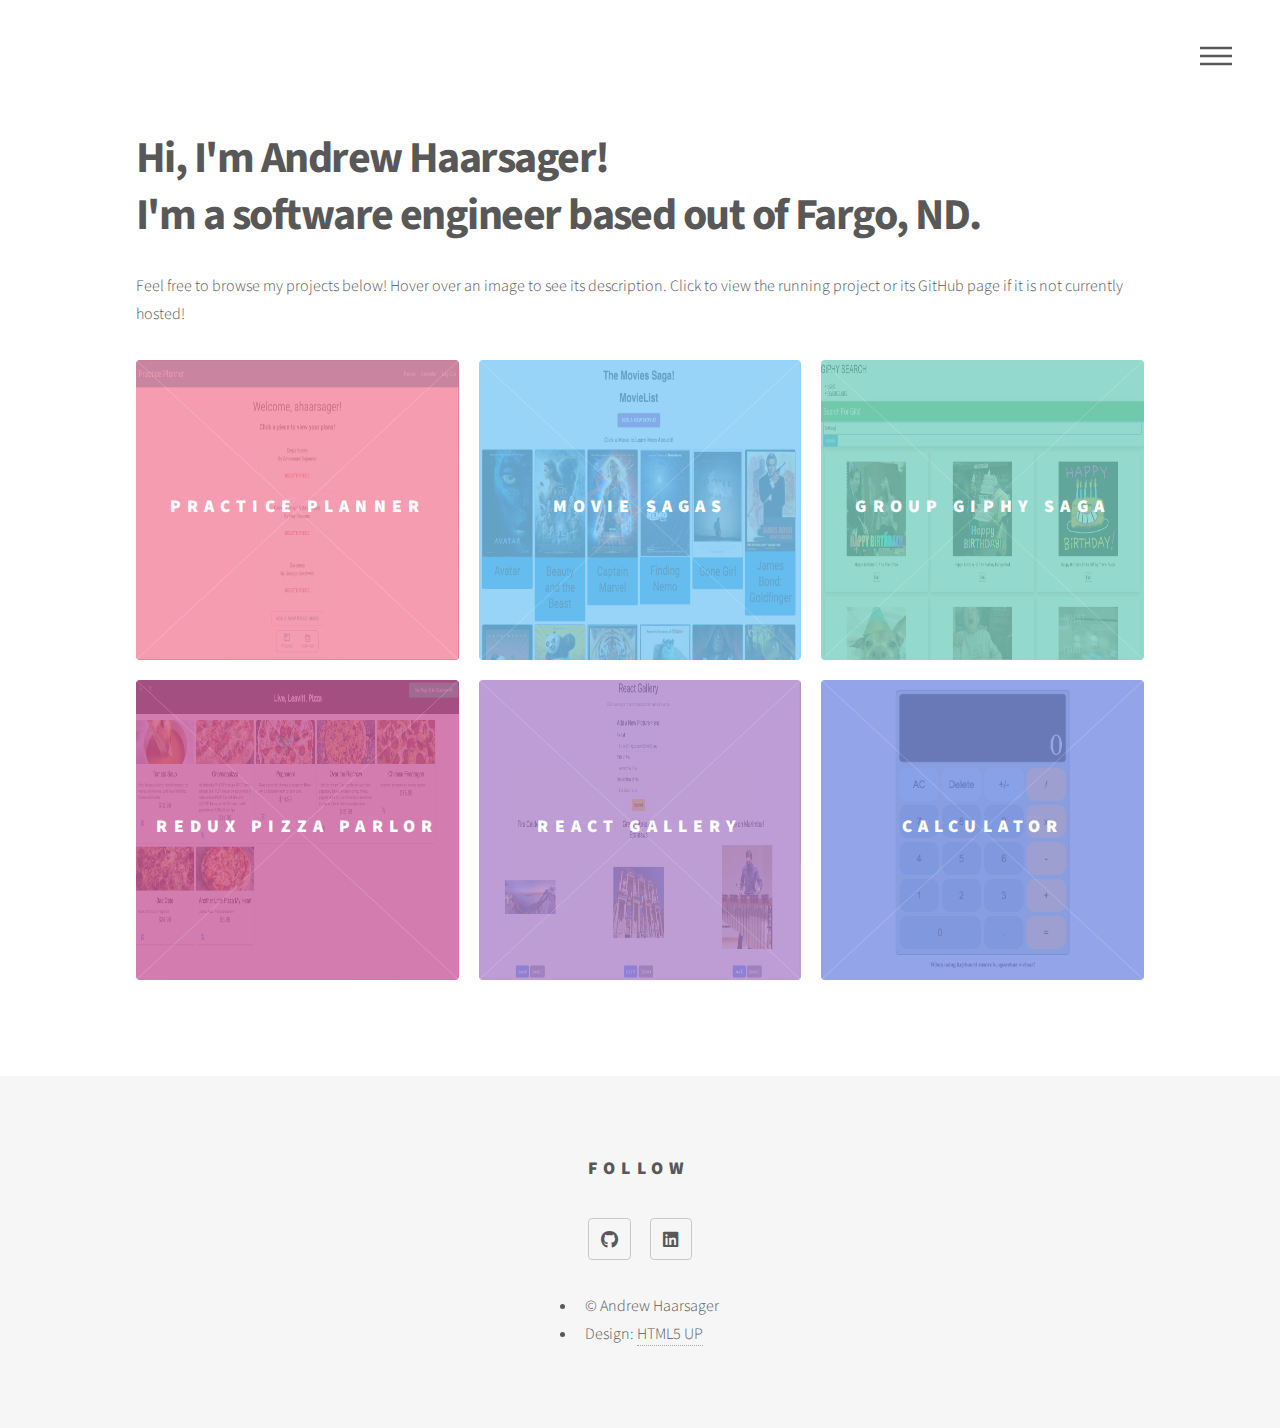
==== index.html @ 5c0c61de "Fix menu links, header on generic page" ====
<!DOCTYPE HTML>
<!--
	Phantom by HTML5 UP
	html5up.net | @ajlkn
	Free for personal and commercial use under the CCA 3.0 license (html5up.net/license)
-->
<html>
	<head>
		<title>Andrew Portfolio</title>
		<meta charset="utf-8" />
		<meta name="viewport" content="width=device-width, initial-scale=1, user-scalable=no" />
		<link rel="stylesheet" href="assets/css/main.css" />
		<noscript><link rel="stylesheet" href="assets/css/noscript.css" /></noscript>
	</head>
	<body class="is-preload">
		<!-- Wrapper -->
			<div id="wrapper">

				<!-- Header -->
					<header id="header">
						<div class="inner">

							<!-- Nav -->
								<nav>
									<ul>
										<li><a href="#menu">Menu</a></li>
									</ul>
								</nav>

						</div>
					</header>

				<!-- Menu -->
					<nav id="menu">
						<h2>Menu</h2>
						<ul>
							<li><a href="index.html">Home</a></li>
							<li><a href="generic.html">About</a></li>
						</ul>
					</nav>

				<!-- Main -->
					<div id="main">
						<div class="inner">
							<header>
								<h1>Hi, I'm Andrew Haarsager!<br />
								I'm a software engineer based out of Fargo, ND</a>.</h1>
								<p>Feel free to browse my projects below! Hover over an image to see its description. Click to view the running project or its GitHub page if it is not currently hosted!</p>
							</header>
							<section class="tiles">
								<article class="style1">
									<span class="image">
										<img src="screenshots/practice_planner_home.png" alt="Homescreen of my solo application, the Practice Planner" />
									</span>
									<!-- Change this to link to GitHub pages -->
									<a href="https://ahaarsager-practice-planner.fly.dev">
										<h2>Practice Planner</h2>
										<div class="content">
											<p>An application for helping musicians plan-out their practice sessions and their schedules.</p>
										</div>
									</a>
								</article>
								<article class="style2">
									<span class="image">
										<img src="screenshots/movie_sagas_home_page.png" alt="Homescreen of my movie sagas project, displaying many movie posters and titles." />
									</span>
									<a href="https://github.com/athaarsager/movie-sagas">
										<h2>Movie Sagas</h2>
										<div class="content">
											<p>A weekend CRUD app for displaying and adding movies to a webpage.</p>
										</div>
									</a>
								</article>
								<article class="style3">
									<span class="image">
										<img src="screenshots/group_giphy_screenshot.png" alt="A webpage displaying a search bar for finding GIFs and several Happy Birthday GIFs displayed below." />
									</span>
									<a href="https://github.com/athaarsager/group-giphy-saga">
										<h2>Group Giphy Saga</h2>
										<div class="content">
											<p>A group project during my time at Emerging Digital Academy giving us practice with utilizing 3rd party APIs.</p>
										</div>
									</a>
								</article>
								<article class="style4">
									<span class="image">
										<img src="./screenshots/pizza_parlor_home.png" alt="Home Page for a pizza ordering website, displaying a number of delicious pizzas." />
									</span>
									<a href="https://github.com/athaarsager/redux-pizza-parlor">
										<h2>Redux Pizza Parlor</h2>
										<div class="content">
											<p>A fictional pizza-ordering website built as a group project during my time at Emerging Digital Academy.</p>
										</div>
									</a>
								</article>
								<article class="style5">
									<span class="image">
										<img src="screenshots/react_gallery_home.png" alt="The homepage of a photo gallery, displaying three photos and a form to add more." />
									</span>
									<a href="https://athaarsager-react-gallery.fly.dev">
										<h2>React Gallery</h2>
										<div class="content">
											<p>A virtual photo gallery built as a weekend project during my time at Emerging Digital Academy.</p>
										</div>
									</a>
								</article>
								<article class="style6">
									<span class="image">
										<img src="screenshots/calculator.png" alt="A calculator on a lavender background" />
									</span>
									<a href="https://athaarsager.github.io/calculator/">
										<h2>Calculator</h2>
										<div class="content">
											<p>A simple calculator supporting both mouse and keyboard controls. One of my early javascript projects!</p>
										</div>
									</a>
								</article>
									</article>
							</section>
						</div>
					</div>

				<!-- Footer -->
					<footer id="footer">
						<div class="social-links">
							<!-- <section> -->
								<!-- <h2>Get in touch</h2> -->
								<!-- <form method="post" action="#">
									<div class="fields">
										<div class="field half">
											<input type="text" name="name" id="name" placeholder="Name" />
										</div>
										<div class="field half">
											<input type="email" name="email" id="email" placeholder="Email" />
										</div>
										<div class="field">
											<textarea name="message" id="message" placeholder="Message"></textarea>
										</div>
									</div>
									<ul class="actions">
										<li><input type="submit" value="Send" class="primary" /></li>
									</ul>
								</form> -->
							<!-- </section> -->
							<section>
								<h2>Follow</h2>
								<ul class="icons">
									<li><a href="https://github.com/athaarsager" class="icon brands style2 fa-github"><span class="label">GitHub</span></a></li>
									<!-- <li><a href="#" class="icon solid style2 fa-envelope"><span class="label">Email</span></a></li> -->
									<li><a href="" class="icon brands style2 fa-linkedin"><span class="label">LinkedIn</span></a></li>
								</ul>
							</section>
							<ul class="copyright">
								<li>&copy; Andrew Haarsager</li><li>Design: <a href="http://html5up.net">HTML5 UP</a></li>
							</ul>
						</div>
					</footer>

			</div>

		<!-- Scripts -->
			<script src="assets/js/jquery.min.js"></script>
			<script src="assets/js/browser.min.js"></script>
			<script src="assets/js/breakpoints.min.js"></script>
			<script src="assets/js/util.js"></script>
			<script src="assets/js/main.js"></script>

	</body>
</html>
---- assets/css/main.css ----
@import url(fontawesome-all.min.css);
@import url("https://fonts.googleapis.com/css?family=Source+Sans+Pro:300,700,900");

/*
	Phantom by HTML5 UP
	html5up.net | @ajlkn
	Free for personal and commercial use under the CCA 3.0 license (html5up.net/license)
*/

html, body, div, span, applet, object,
iframe, h1, h2, h3, h4, h5, h6, p, blockquote,
pre, a, abbr, acronym, address, big, cite,
code, del, dfn, em, img, ins, kbd, q, s, samp,
small, strike, strong, sub, sup, tt, var, b,
u, i, center, dl, dt, dd, ol, ul, li, fieldset,
form, label, legend, table, caption, tbody,
tfoot, thead, tr, th, td, article, aside,
canvas, details, embed, figure, figcaption,
footer, header, hgroup, menu, nav, output, ruby,
section, summary, time, mark, audio, video {
	margin: 0;
	padding: 0;
	border: 0;
	font-size: 100%;
	font: inherit;
	vertical-align: baseline;}

article, aside, details, figcaption, figure,
footer, header, hgroup, menu, nav, section {
	display: block;}
	
body {
	line-height: 1;
}

ol, ul {
	list-style: none;
}

blockquote, q {
	quotes: none;
}

	blockquote:before, blockquote:after, q:before, q:after {
		content: '';
		content: none;
	}

table {
	border-collapse: collapse;
	border-spacing: 0;
}

body {
	-webkit-text-size-adjust: none;
}

mark {
	background-color: transparent;
	color: inherit;
}

input::-moz-focus-inner {
	border: 0;
	padding: 0;
}

input, select, textarea {
	-moz-appearance: none;
	-webkit-appearance: none;
	-ms-appearance: none;
	appearance: none;
}

/* Basic */

	@-ms-viewport {
		width: device-width;
	}

	body {
		-ms-overflow-style: scrollbar;
	}

	@media screen and (max-width: 480px) {

		html, body {
			min-width: 320px;
		}

	}

	html {
		box-sizing: border-box;
	}

	*, *:before, *:after {
		box-sizing: inherit;
	}

	body {
		background: #ffffff;
	}

		body.is-preload *, body.is-preload *:before, body.is-preload *:after {
			-moz-animation: none !important;
			-webkit-animation: none !important;
			-ms-animation: none !important;
			animation: none !important;
			-moz-transition: none !important;
			-webkit-transition: none !important;
			-ms-transition: none !important;
			transition: none !important;
		}

/* Type */

	body, input, select, textarea {
		color: #585858;
		font-family: "Source Sans Pro", Helvetica, sans-serif;
		font-size: 16pt;
		font-weight: 300;
		line-height: 1.75;
	}

		@media screen and (max-width: 1680px) {

			body, input, select, textarea {
				font-size: 14pt;
			}

		}

		@media screen and (max-width: 1280px) {

			body, input, select, textarea {
				font-size: 12pt;
			}

		}

	a {
		-moz-transition: border-bottom-color 0.2s ease, color 0.2s ease;
		-webkit-transition: border-bottom-color 0.2s ease, color 0.2s ease;
		-ms-transition: border-bottom-color 0.2s ease, color 0.2s ease;
		transition: border-bottom-color 0.2s ease, color 0.2s ease;
		text-decoration: none;
		color: #585858;
		border-bottom: dotted 1px rgba(88, 88, 88, 0.5);
	}

		a:hover {
			border-bottom-color: transparent;
			color: #f2849e !important;
		}

	strong, b {
		font-weight: 900;
	}

	em, i {
		font-style: italic;
	}

	p {
		margin: 0 0 2em 0;
	}

	h1 {
		font-size: 2.75em;
		font-weight: 700;
		line-height: 1.3;
		margin: 0 0 1em 0;
		letter-spacing: -0.035em;
	}

		h1 a {
			color: inherit;
		}

		@media screen and (max-width: 736px) {

			h1 {
				font-size: 2em;
				margin: 0 0 1em 0;
			}

		}

		@media screen and (max-width: 360px) {

			h1 {
				font-size: 1.75em;
			}

		}

	h2, h3, h4, h5, h6 {
		font-weight: 900;
		line-height: 1.5;
		margin: 0 0 2em 0;
		text-transform: uppercase;
		letter-spacing: 0.35em;
	}

		h2 a, h3 a, h4 a, h5 a, h6 a {
			color: inherit;
		}

	h2 {
		font-size: 1.1em;
	}

	h3 {
		font-size: 1em;
	}

	h4 {
		font-size: 0.8em;
	}

	h5 {
		font-size: 0.8em;
	}

	h6 {
		font-size: 0.8em;
	}

	@media screen and (max-width: 980px) {

		h1 br, h2 br, h3 br, h4 br, h5 br, h6 br {
			display: none;
		}

	}

	@media screen and (max-width: 736px) {

		h2 {
			font-size: 1em;
		}

		h3 {
			font-size: 0.8em;
		}

	}

	sub {
		font-size: 0.8em;
		position: relative;
		top: 0.5em;
	}

	sup {
		font-size: 0.8em;
		position: relative;
		top: -0.5em;
	}

	blockquote {
		border-left: solid 4px #c9c9c9;
		font-style: italic;
		margin: 0 0 2em 0;
		padding: 0.5em 0 0.5em 2em;
	}

	code {
		background: rgba(144, 144, 144, 0.075);
		border-radius: 4px;
		border: solid 1px #c9c9c9;
		font-family: "Courier New", monospace;
		font-size: 0.9em;
		margin: 0 0.25em;
		padding: 0.25em 0.65em;
	}

	pre {
		-webkit-overflow-scrolling: touch;
		font-family: "Courier New", monospace;
		font-size: 0.9em;
		margin: 0 0 2em 0;
	}

		pre code {
			display: block;
			line-height: 1.75;
			padding: 1em 1.5em;
			overflow-x: auto;
		}

	hr {
		border: 0;
		border-bottom: solid 1px #c9c9c9;
		margin: 2em 0;
	}

		hr.major {
			margin: 3em 0;
		}

	.align-left {
		text-align: left;
	}

	.align-center {
		text-align: center;
	}

	.align-right {
		text-align: right;
	}

/* Row */

	.row {
		display: flex;
		flex-wrap: wrap;
		box-sizing: border-box;
		align-items: stretch;
	}

		.row > * {
			box-sizing: border-box;
		}

		.row.gtr-uniform > * > :last-child {
			margin-bottom: 0;
		}

		.row.aln-left {
			justify-content: flex-start;
		}

		.row.aln-center {
			justify-content: center;
		}

		.row.aln-right {
			justify-content: flex-end;
		}

		.row.aln-top {
			align-items: flex-start;
		}

		.row.aln-middle {
			align-items: center;
		}

		.row.aln-bottom {
			align-items: flex-end;
		}

		.row > .imp {
			order: -1;
		}

		.row > .col-1 {
			width: 8.33333%;
		}

		.row > .off-1 {
			margin-left: 8.33333%;
		}

		.row > .col-2 {
			width: 16.66667%;
		}

		.row > .off-2 {
			margin-left: 16.66667%;
		}

		.row > .col-3 {
			width: 25%;
		}

		.row > .off-3 {
			margin-left: 25%;
		}

		.row > .col-4 {
			width: 33.33333%;
		}

		.row > .off-4 {
			margin-left: 33.33333%;
		}

		.row > .col-5 {
			width: 41.66667%;
		}

		.row > .off-5 {
			margin-left: 41.66667%;
		}

		.row > .col-6 {
			width: 50%;
		}

		.row > .off-6 {
			margin-left: 50%;
		}

		.row > .col-7 {
			width: 58.33333%;
		}

		.row > .off-7 {
			margin-left: 58.33333%;
		}

		.row > .col-8 {
			width: 66.66667%;
		}

		.row > .off-8 {
			margin-left: 66.66667%;
		}

		.row > .col-9 {
			width: 75%;
		}

		.row > .off-9 {
			margin-left: 75%;
		}

		.row > .col-10 {
			width: 83.33333%;
		}

		.row > .off-10 {
			margin-left: 83.33333%;
		}

		.row > .col-11 {
			width: 91.66667%;
		}

		.row > .off-11 {
			margin-left: 91.66667%;
		}

		.row > .col-12 {
			width: 100%;
		}

		.row > .off-12 {
			margin-left: 100%;
		}

		.row.gtr-0 {
			margin-top: 0;
			margin-left: 0em;
		}

			.row.gtr-0 > * {
				padding: 0 0 0 0em;
			}

			.row.gtr-0.gtr-uniform {
				margin-top: 0em;
			}

				.row.gtr-0.gtr-uniform > * {
					padding-top: 0em;
				}

		.row.gtr-25 {
			margin-top: 0;
			margin-left: -0.5em;
		}

			.row.gtr-25 > * {
				padding: 0 0 0 0.5em;
			}

			.row.gtr-25.gtr-uniform {
				margin-top: -0.5em;
			}

				.row.gtr-25.gtr-uniform > * {
					padding-top: 0.5em;
				}

		.row.gtr-50 {
			margin-top: 0;
			margin-left: -1em;
		}

			.row.gtr-50 > * {
				padding: 0 0 0 1em;
			}

			.row.gtr-50.gtr-uniform {
				margin-top: -1em;
			}

				.row.gtr-50.gtr-uniform > * {
					padding-top: 1em;
				}

		.row {
			margin-top: 0;
			margin-left: -2em;
		}

			.row > * {
				padding: 0 0 0 2em;
			}

			.row.gtr-uniform {
				margin-top: -2em;
			}

				.row.gtr-uniform > * {
					padding-top: 2em;
				}

		.row.gtr-150 {
			margin-top: 0;
			margin-left: -3em;
		}

			.row.gtr-150 > * {
				padding: 0 0 0 3em;
			}

			.row.gtr-150.gtr-uniform {
				margin-top: -3em;
			}

				.row.gtr-150.gtr-uniform > * {
					padding-top: 3em;
				}

		.row.gtr-200 {
			margin-top: 0;
			margin-left: -4em;
		}

			.row.gtr-200 > * {
				padding: 0 0 0 4em;
			}

			.row.gtr-200.gtr-uniform {
				margin-top: -4em;
			}

				.row.gtr-200.gtr-uniform > * {
					padding-top: 4em;
				}

		@media screen and (max-width: 1680px) {

			.row {
				display: flex;
				flex-wrap: wrap;
				box-sizing: border-box;
				align-items: stretch;
			}

				.row > * {
					box-sizing: border-box;
				}

				.row.gtr-uniform > * > :last-child {
					margin-bottom: 0;
				}

				.row.aln-left {
					justify-content: flex-start;
				}

				.row.aln-center {
					justify-content: center;
				}

				.row.aln-right {
					justify-content: flex-end;
				}

				.row.aln-top {
					align-items: flex-start;
				}

				.row.aln-middle {
					align-items: center;
				}

				.row.aln-bottom {
					align-items: flex-end;
				}

				.row > .imp-xlarge {
					order: -1;
				}

				.row > .col-1-xlarge {
					width: 8.33333%;
				}

				.row > .off-1-xlarge {
					margin-left: 8.33333%;
				}

				.row > .col-2-xlarge {
					width: 16.66667%;
				}

				.row > .off-2-xlarge {
					margin-left: 16.66667%;
				}

				.row > .col-3-xlarge {
					width: 25%;
				}

				.row > .off-3-xlarge {
					margin-left: 25%;
				}

				.row > .col-4-xlarge {
					width: 33.33333%;
				}

				.row > .off-4-xlarge {
					margin-left: 33.33333%;
				}

				.row > .col-5-xlarge {
					width: 41.66667%;
				}

				.row > .off-5-xlarge {
					margin-left: 41.66667%;
				}

				.row > .col-6-xlarge {
					width: 50%;
				}

				.row > .off-6-xlarge {
					margin-left: 50%;
				}

				.row > .col-7-xlarge {
					width: 58.33333%;
				}

				.row > .off-7-xlarge {
					margin-left: 58.33333%;
				}

				.row > .col-8-xlarge {
					width: 66.66667%;
				}

				.row > .off-8-xlarge {
					margin-left: 66.66667%;
				}

				.row > .col-9-xlarge {
					width: 75%;
				}

				.row > .off-9-xlarge {
					margin-left: 75%;
				}

				.row > .col-10-xlarge {
					width: 83.33333%;
				}

				.row > .off-10-xlarge {
					margin-left: 83.33333%;
				}

				.row > .col-11-xlarge {
					width: 91.66667%;
				}

				.row > .off-11-xlarge {
					margin-left: 91.66667%;
				}

				.row > .col-12-xlarge {
					width: 100%;
				}

				.row > .off-12-xlarge {
					margin-left: 100%;
				}

				.row.gtr-0 {
					margin-top: 0;
					margin-left: 0em;
				}

					.row.gtr-0 > * {
						padding: 0 0 0 0em;
					}

					.row.gtr-0.gtr-uniform {
						margin-top: 0em;
					}

						.row.gtr-0.gtr-uniform > * {
							padding-top: 0em;
						}

				.row.gtr-25 {
					margin-top: 0;
					margin-left: -0.5em;
				}

					.row.gtr-25 > * {
						padding: 0 0 0 0.5em;
					}

					.row.gtr-25.gtr-uniform {
						margin-top: -0.5em;
					}

						.row.gtr-25.gtr-uniform > * {
							padding-top: 0.5em;
						}

				.row.gtr-50 {
					margin-top: 0;
					margin-left: -1em;
				}

					.row.gtr-50 > * {
						padding: 0 0 0 1em;
					}

					.row.gtr-50.gtr-uniform {
						margin-top: -1em;
					}

						.row.gtr-50.gtr-uniform > * {
							padding-top: 1em;
						}

				.row {
					margin-top: 0;
					margin-left: -2em;
				}

					.row > * {
						padding: 0 0 0 2em;
					}

					.row.gtr-uniform {
						margin-top: -2em;
					}

						.row.gtr-uniform > * {
							padding-top: 2em;
						}

				.row.gtr-150 {
					margin-top: 0;
					margin-left: -3em;
				}

					.row.gtr-150 > * {
						padding: 0 0 0 3em;
					}

					.row.gtr-150.gtr-uniform {
						margin-top: -3em;
					}

						.row.gtr-150.gtr-uniform > * {
							padding-top: 3em;
						}

				.row.gtr-200 {
					margin-top: 0;
					margin-left: -4em;
				}

					.row.gtr-200 > * {
						padding: 0 0 0 4em;
					}

					.row.gtr-200.gtr-uniform {
						margin-top: -4em;
					}

						.row.gtr-200.gtr-uniform > * {
							padding-top: 4em;
						}

		}

		@media screen and (max-width: 1280px) {

			.row {
				display: flex;
				flex-wrap: wrap;
				box-sizing: border-box;
				align-items: stretch;
			}

				.row > * {
					box-sizing: border-box;
				}

				.row.gtr-uniform > * > :last-child {
					margin-bottom: 0;
				}

				.row.aln-left {
					justify-content: flex-start;
				}

				.row.aln-center {
					justify-content: center;
				}

				.row.aln-right {
					justify-content: flex-end;
				}

				.row.aln-top {
					align-items: flex-start;
				}

				.row.aln-middle {
					align-items: center;
				}

				.row.aln-bottom {
					align-items: flex-end;
				}

				.row > .imp-large {
					order: -1;
				}

				.row > .col-1-large {
					width: 8.33333%;
				}

				.row > .off-1-large {
					margin-left: 8.33333%;
				}

				.row > .col-2-large {
					width: 16.66667%;
				}

				.row > .off-2-large {
					margin-left: 16.66667%;
				}

				.row > .col-3-large {
					width: 25%;
				}

				.row > .off-3-large {
					margin-left: 25%;
				}

				.row > .col-4-large {
					width: 33.33333%;
				}

				.row > .off-4-large {
					margin-left: 33.33333%;
				}

				.row > .col-5-large {
					width: 41.66667%;
				}

				.row > .off-5-large {
					margin-left: 41.66667%;
				}

				.row > .col-6-large {
					width: 50%;
				}

				.row > .off-6-large {
					margin-left: 50%;
				}

				.row > .col-7-large {
					width: 58.33333%;
				}

				.row > .off-7-large {
					margin-left: 58.33333%;
				}

				.row > .col-8-large {
					width: 66.66667%;
				}

				.row > .off-8-large {
					margin-left: 66.66667%;
				}

				.row > .col-9-large {
					width: 75%;
				}

				.row > .off-9-large {
					margin-left: 75%;
				}

				.row > .col-10-large {
					width: 83.33333%;
				}

				.row > .off-10-large {
					margin-left: 83.33333%;
				}

				.row > .col-11-large {
					width: 91.66667%;
				}

				.row > .off-11-large {
					margin-left: 91.66667%;
				}

				.row > .col-12-large {
					width: 100%;
				}

				.row > .off-12-large {
					margin-left: 100%;
				}

				.row.gtr-0 {
					margin-top: 0;
					margin-left: 0em;
				}

					.row.gtr-0 > * {
						padding: 0 0 0 0em;
					}

					.row.gtr-0.gtr-uniform {
						margin-top: 0em;
					}

						.row.gtr-0.gtr-uniform > * {
							padding-top: 0em;
						}

				.row.gtr-25 {
					margin-top: 0;
					margin-left: -0.5em;
				}

					.row.gtr-25 > * {
						padding: 0 0 0 0.5em;
					}

					.row.gtr-25.gtr-uniform {
						margin-top: -0.5em;
					}

						.row.gtr-25.gtr-uniform > * {
							padding-top: 0.5em;
						}

				.row.gtr-50 {
					margin-top: 0;
					margin-left: -1em;
				}

					.row.gtr-50 > * {
						padding: 0 0 0 1em;
					}

					.row.gtr-50.gtr-uniform {
						margin-top: -1em;
					}

						.row.gtr-50.gtr-uniform > * {
							padding-top: 1em;
						}

				.row {
					margin-top: 0;
					margin-left: -2em;
				}

					.row > * {
						padding: 0 0 0 2em;
					}

					.row.gtr-uniform {
						margin-top: -2em;
					}

						.row.gtr-uniform > * {
							padding-top: 2em;
						}

				.row.gtr-150 {
					margin-top: 0;
					margin-left: -3em;
				}

					.row.gtr-150 > * {
						padding: 0 0 0 3em;
					}

					.row.gtr-150.gtr-uniform {
						margin-top: -3em;
					}

						.row.gtr-150.gtr-uniform > * {
							padding-top: 3em;
						}

				.row.gtr-200 {
					margin-top: 0;
					margin-left: -4em;
				}

					.row.gtr-200 > * {
						padding: 0 0 0 4em;
					}

					.row.gtr-200.gtr-uniform {
						margin-top: -4em;
					}

						.row.gtr-200.gtr-uniform > * {
							padding-top: 4em;
						}

		}

		@media screen and (max-width: 980px) {

			.row {
				display: flex;
				flex-wrap: wrap;
				box-sizing: border-box;
				align-items: stretch;
			}

				.row > * {
					box-sizing: border-box;
				}

				.row.gtr-uniform > * > :last-child {
					margin-bottom: 0;
				}

				.row.aln-left {
					justify-content: flex-start;
				}

				.row.aln-center {
					justify-content: center;
				}

				.row.aln-right {
					justify-content: flex-end;
				}

				.row.aln-top {
					align-items: flex-start;
				}

				.row.aln-middle {
					align-items: center;
				}

				.row.aln-bottom {
					align-items: flex-end;
				}

				.row > .imp-medium {
					order: -1;
				}

				.row > .col-1-medium {
					width: 8.33333%;
				}

				.row > .off-1-medium {
					margin-left: 8.33333%;
				}

				.row > .col-2-medium {
					width: 16.66667%;
				}

				.row > .off-2-medium {
					margin-left: 16.66667%;
				}

				.row > .col-3-medium {
					width: 25%;
				}

				.row > .off-3-medium {
					margin-left: 25%;
				}

				.row > .col-4-medium {
					width: 33.33333%;
				}

				.row > .off-4-medium {
					margin-left: 33.33333%;
				}

				.row > .col-5-medium {
					width: 41.66667%;
				}

				.row > .off-5-medium {
					margin-left: 41.66667%;
				}

				.row > .col-6-medium {
					width: 50%;
				}

				.row > .off-6-medium {
					margin-left: 50%;
				}

				.row > .col-7-medium {
					width: 58.33333%;
				}

				.row > .off-7-medium {
					margin-left: 58.33333%;
				}

				.row > .col-8-medium {
					width: 66.66667%;
				}

				.row > .off-8-medium {
					margin-left: 66.66667%;
				}

				.row > .col-9-medium {
					width: 75%;
				}

				.row > .off-9-medium {
					margin-left: 75%;
				}

				.row > .col-10-medium {
					width: 83.33333%;
				}

				.row > .off-10-medium {
					margin-left: 83.33333%;
				}

				.row > .col-11-medium {
					width: 91.66667%;
				}

				.row > .off-11-medium {
					margin-left: 91.66667%;
				}

				.row > .col-12-medium {
					width: 100%;
				}

				.row > .off-12-medium {
					margin-left: 100%;
				}

				.row.gtr-0 {
					margin-top: 0;
					margin-left: 0em;
				}

					.row.gtr-0 > * {
						padding: 0 0 0 0em;
					}

					.row.gtr-0.gtr-uniform {
						margin-top: 0em;
					}

						.row.gtr-0.gtr-uniform > * {
							padding-top: 0em;
						}

				.row.gtr-25 {
					margin-top: 0;
					margin-left: -0.375em;
				}

					.row.gtr-25 > * {
						padding: 0 0 0 0.375em;
					}

					.row.gtr-25.gtr-uniform {
						margin-top: -0.375em;
					}

						.row.gtr-25.gtr-uniform > * {
							padding-top: 0.375em;
						}

				.row.gtr-50 {
					margin-top: 0;
					margin-left: -0.75em;
				}

					.row.gtr-50 > * {
						padding: 0 0 0 0.75em;
					}

					.row.gtr-50.gtr-uniform {
						margin-top: -0.75em;
					}

						.row.gtr-50.gtr-uniform > * {
							padding-top: 0.75em;
						}

				.row {
					margin-top: 0;
					margin-left: -1.5em;
				}

					.row > * {
						padding: 0 0 0 1.5em;
					}

					.row.gtr-uniform {
						margin-top: -1.5em;
					}

						.row.gtr-uniform > * {
							padding-top: 1.5em;
						}

				.row.gtr-150 {
					margin-top: 0;
					margin-left: -2.25em;
				}

					.row.gtr-150 > * {
						padding: 0 0 0 2.25em;
					}

					.row.gtr-150.gtr-uniform {
						margin-top: -2.25em;
					}

						.row.gtr-150.gtr-uniform > * {
							padding-top: 2.25em;
						}

				.row.gtr-200 {
					margin-top: 0;
					margin-left: -3em;
				}

					.row.gtr-200 > * {
						padding: 0 0 0 3em;
					}

					.row.gtr-200.gtr-uniform {
						margin-top: -3em;
					}

						.row.gtr-200.gtr-uniform > * {
							padding-top: 3em;
						}

		}

		@media screen and (max-width: 736px) {

			.row {
				display: flex;
				flex-wrap: wrap;
				box-sizing: border-box;
				align-items: stretch;
			}

				.row > * {
					box-sizing: border-box;
				}

				.row.gtr-uniform > * > :last-child {
					margin-bottom: 0;
				}

				.row.aln-left {
					justify-content: flex-start;
				}

				.row.aln-center {
					justify-content: center;
				}

				.row.aln-right {
					justify-content: flex-end;
				}

				.row.aln-top {
					align-items: flex-start;
				}

				.row.aln-middle {
					align-items: center;
				}

				.row.aln-bottom {
					align-items: flex-end;
				}

				.row > .imp-small {
					order: -1;
				}

				.row > .col-1-small {
					width: 8.33333%;
				}

				.row > .off-1-small {
					margin-left: 8.33333%;
				}

				.row > .col-2-small {
					width: 16.66667%;
				}

				.row > .off-2-small {
					margin-left: 16.66667%;
				}

				.row > .col-3-small {
					width: 25%;
				}

				.row > .off-3-small {
					margin-left: 25%;
				}

				.row > .col-4-small {
					width: 33.33333%;
				}

				.row > .off-4-small {
					margin-left: 33.33333%;
				}

				.row > .col-5-small {
					width: 41.66667%;
				}

				.row > .off-5-small {
					margin-left: 41.66667%;
				}

				.row > .col-6-small {
					width: 50%;
				}

				.row > .off-6-small {
					margin-left: 50%;
				}

				.row > .col-7-small {
					width: 58.33333%;
				}

				.row > .off-7-small {
					margin-left: 58.33333%;
				}

				.row > .col-8-small {
					width: 66.66667%;
				}

				.row > .off-8-small {
					margin-left: 66.66667%;
				}

				.row > .col-9-small {
					width: 75%;
				}

				.row > .off-9-small {
					margin-left: 75%;
				}

				.row > .col-10-small {
					width: 83.33333%;
				}

				.row > .off-10-small {
					margin-left: 83.33333%;
				}

				.row > .col-11-small {
					width: 91.66667%;
				}

				.row > .off-11-small {
					margin-left: 91.66667%;
				}

				.row > .col-12-small {
					width: 100%;
				}

				.row > .off-12-small {
					margin-left: 100%;
				}

				.row.gtr-0 {
					margin-top: 0;
					margin-left: 0em;
				}

					.row.gtr-0 > * {
						padding: 0 0 0 0em;
					}

					.row.gtr-0.gtr-uniform {
						margin-top: 0em;
					}

						.row.gtr-0.gtr-uniform > * {
							padding-top: 0em;
						}

				.row.gtr-25 {
					margin-top: 0;
					margin-left: -0.25em;
				}

					.row.gtr-25 > * {
						padding: 0 0 0 0.25em;
					}

					.row.gtr-25.gtr-uniform {
						margin-top: -0.25em;
					}

						.row.gtr-25.gtr-uniform > * {
							padding-top: 0.25em;
						}

				.row.gtr-50 {
					margin-top: 0;
					margin-left: -0.5em;
				}

					.row.gtr-50 > * {
						padding: 0 0 0 0.5em;
					}

					.row.gtr-50.gtr-uniform {
						margin-top: -0.5em;
					}

						.row.gtr-50.gtr-uniform > * {
							padding-top: 0.5em;
						}

				.row {
					margin-top: 0;
					margin-left: -1em;
				}

					.row > * {
						padding: 0 0 0 1em;
					}

					.row.gtr-uniform {
						margin-top: -1em;
					}

						.row.gtr-uniform > * {
							padding-top: 1em;
						}

				.row.gtr-150 {
					margin-top: 0;
					margin-left: -1.5em;
				}

					.row.gtr-150 > * {
						padding: 0 0 0 1.5em;
					}

					.row.gtr-150.gtr-uniform {
						margin-top: -1.5em;
					}

						.row.gtr-150.gtr-uniform > * {
							padding-top: 1.5em;
						}

				.row.gtr-200 {
					margin-top: 0;
					margin-left: -2em;
				}

					.row.gtr-200 > * {
						padding: 0 0 0 2em;
					}

					.row.gtr-200.gtr-uniform {
						margin-top: -2em;
					}

						.row.gtr-200.gtr-uniform > * {
							padding-top: 2em;
						}

		}

		@media screen and (max-width: 480px) {

			.row {
				display: flex;
				flex-wrap: wrap;
				box-sizing: border-box;
				align-items: stretch;
			}

				.row > * {
					box-sizing: border-box;
				}

				.row.gtr-uniform > * > :last-child {
					margin-bottom: 0;
				}

				.row.aln-left {
					justify-content: flex-start;
				}

				.row.aln-center {
					justify-content: center;
				}

				.row.aln-right {
					justify-content: flex-end;
				}

				.row.aln-top {
					align-items: flex-start;
				}

				.row.aln-middle {
					align-items: center;
				}

				.row.aln-bottom {
					align-items: flex-end;
				}

				.row > .imp-xsmall {
					order: -1;
				}

				.row > .col-1-xsmall {
					width: 8.33333%;
				}

				.row > .off-1-xsmall {
					margin-left: 8.33333%;
				}

				.row > .col-2-xsmall {
					width: 16.66667%;
				}

				.row > .off-2-xsmall {
					margin-left: 16.66667%;
				}

				.row > .col-3-xsmall {
					width: 25%;
				}

				.row > .off-3-xsmall {
					margin-left: 25%;
				}

				.row > .col-4-xsmall {
					width: 33.33333%;
				}

				.row > .off-4-xsmall {
					margin-left: 33.33333%;
				}

				.row > .col-5-xsmall {
					width: 41.66667%;
				}

				.row > .off-5-xsmall {
					margin-left: 41.66667%;
				}

				.row > .col-6-xsmall {
					width: 50%;
				}

				.row > .off-6-xsmall {
					margin-left: 50%;
				}

				.row > .col-7-xsmall {
					width: 58.33333%;
				}

				.row > .off-7-xsmall {
					margin-left: 58.33333%;
				}

				.row > .col-8-xsmall {
					width: 66.66667%;
				}

				.row > .off-8-xsmall {
					margin-left: 66.66667%;
				}

				.row > .col-9-xsmall {
					width: 75%;
				}

				.row > .off-9-xsmall {
					margin-left: 75%;
				}

				.row > .col-10-xsmall {
					width: 83.33333%;
				}

				.row > .off-10-xsmall {
					margin-left: 83.33333%;
				}

				.row > .col-11-xsmall {
					width: 91.66667%;
				}

				.row > .off-11-xsmall {
					margin-left: 91.66667%;
				}

				.row > .col-12-xsmall {
					width: 100%;
				}

				.row > .off-12-xsmall {
					margin-left: 100%;
				}

				.row.gtr-0 {
					margin-top: 0;
					margin-left: 0em;
				}

					.row.gtr-0 > * {
						padding: 0 0 0 0em;
					}

					.row.gtr-0.gtr-uniform {
						margin-top: 0em;
					}

						.row.gtr-0.gtr-uniform > * {
							padding-top: 0em;
						}

				.row.gtr-25 {
					margin-top: 0;
					margin-left: -0.25em;
				}

					.row.gtr-25 > * {
						padding: 0 0 0 0.25em;
					}

					.row.gtr-25.gtr-uniform {
						margin-top: -0.25em;
					}

						.row.gtr-25.gtr-uniform > * {
							padding-top: 0.25em;
						}

				.row.gtr-50 {
					margin-top: 0;
					margin-left: -0.5em;
				}

					.row.gtr-50 > * {
						padding: 0 0 0 0.5em;
					}

					.row.gtr-50.gtr-uniform {
						margin-top: -0.5em;
					}

						.row.gtr-50.gtr-uniform > * {
							padding-top: 0.5em;
						}

				.row {
					margin-top: 0;
					margin-left: -1em;
				}

					.row > * {
						padding: 0 0 0 1em;
					}

					.row.gtr-uniform {
						margin-top: -1em;
					}

						.row.gtr-uniform > * {
							padding-top: 1em;
						}

				.row.gtr-150 {
					margin-top: 0;
					margin-left: -1.5em;
				}

					.row.gtr-150 > * {
						padding: 0 0 0 1.5em;
					}

					.row.gtr-150.gtr-uniform {
						margin-top: -1.5em;
					}

						.row.gtr-150.gtr-uniform > * {
							padding-top: 1.5em;
						}

				.row.gtr-200 {
					margin-top: 0;
					margin-left: -2em;
				}

					.row.gtr-200 > * {
						padding: 0 0 0 2em;
					}

					.row.gtr-200.gtr-uniform {
						margin-top: -2em;
					}

						.row.gtr-200.gtr-uniform > * {
							padding-top: 2em;
						}

		}

/* Section/Article */

	section.special, article.special {
		text-align: center;
	}

	header p {
		margin-top: -1em;
	}

	@media screen and (max-width: 736px) {

		header p {
			margin-top: 0;
		}

	}

/* Icon */

	.icon {
		text-decoration: none;
		border-bottom: none;
		position: relative;
	}

		.icon:before {
			-moz-osx-font-smoothing: grayscale;
			-webkit-font-smoothing: antialiased;
			display: inline-block;
			font-style: normal;
			font-variant: normal;
			text-rendering: auto;
			line-height: 1;
			text-transform: none !important;
			font-family: 'Font Awesome 5 Free';
			font-weight: 400;
		}

		.icon > .label {
			display: none;
		}

		.icon:before {
			line-height: inherit;
		}

		.icon.solid:before {
			font-weight: 900;
		}

		.icon.brands:before {
			font-family: 'Font Awesome 5 Brands';
		}

		.icon.style2 {
			-moz-transition: background-color 0.2s ease-in-out, color 0.2s ease-in-out, border-color 0.2s ease-in-out;
			-webkit-transition: background-color 0.2s ease-in-out, color 0.2s ease-in-out, border-color 0.2s ease-in-out;
			-ms-transition: background-color 0.2s ease-in-out, color 0.2s ease-in-out, border-color 0.2s ease-in-out;
			transition: background-color 0.2s ease-in-out, color 0.2s ease-in-out, border-color 0.2s ease-in-out;
			background-color: transparent;
			border: solid 1px #c9c9c9;
			border-radius: 4px;
			width: 2.65em;
			height: 2.65em;
			display: inline-block;
			text-align: center;
			line-height: 2.65em;
			color: inherit;
		}

			.icon.style2:before {
				font-size: 1.1em;
			}

			.icon.style2:hover {
				color: #f2849e;
				border-color: #f2849e;
			}

			.icon.style2:active {
				background-color: rgba(242, 132, 158, 0.1);
			}

/* List */

	ol {
		list-style: decimal;
		margin: 0 0 2em 0;
		padding-left: 1.25em;
	}

		ol li {
			padding-left: 0.25em;
		}

	ul {
		list-style: disc;
		margin: 0 0 2em 0;
		padding-left: 1em;
	}

		ul li {
			padding-left: 0.5em;
		}

		ul.alt {
			list-style: none;
			padding-left: 0;
		}

			ul.alt li {
				border-top: solid 1px #c9c9c9;
				padding: 0.5em 0;
			}

				ul.alt li:first-child {
					border-top: 0;
					padding-top: 0;
				}

	dl {
		margin: 0 0 2em 0;
	}

		dl dt {
			display: block;
			font-weight: 900;
			margin: 0 0 1em 0;
		}

		dl dd {
			margin-left: 2em;
		}

/* Actions */

	ul.actions {
		display: -moz-flex;
		display: -webkit-flex;
		display: -ms-flex;
		display: flex;
		cursor: default;
		list-style: none;
		margin-left: -1em;
		padding-left: 0;
	}

		ul.actions li {
			padding: 0 0 0 1em;
			vertical-align: middle;
		}

		ul.actions.special {
			-moz-justify-content: center;
			-webkit-justify-content: center;
			-ms-justify-content: center;
			justify-content: center;
			width: 100%;
			margin-left: 0;
		}

			ul.actions.special li:first-child {
				padding-left: 0;
			}

		ul.actions.stacked {
			-moz-flex-direction: column;
			-webkit-flex-direction: column;
			-ms-flex-direction: column;
			flex-direction: column;
			margin-left: 0;
		}

			ul.actions.stacked li {
				padding: 1.3em 0 0 0;
			}

				ul.actions.stacked li:first-child {
					padding-top: 0;
				}

		ul.actions.fit {
			width: calc(100% + 1em);
		}

			ul.actions.fit li {
				-moz-flex-grow: 1;
				-webkit-flex-grow: 1;
				-ms-flex-grow: 1;
				flex-grow: 1;
				-moz-flex-shrink: 1;
				-webkit-flex-shrink: 1;
				-ms-flex-shrink: 1;
				flex-shrink: 1;
				width: 100%;
			}

				ul.actions.fit li > * {
					width: 100%;
				}

			ul.actions.fit.stacked {
				width: 100%;
			}

		@media screen and (max-width: 480px) {

			ul.actions:not(.fixed) {
				-moz-flex-direction: column;
				-webkit-flex-direction: column;
				-ms-flex-direction: column;
				flex-direction: column;
				margin-left: 0;
				width: 100% !important;
			}

				ul.actions:not(.fixed) li {
					-moz-flex-grow: 1;
					-webkit-flex-grow: 1;
					-ms-flex-grow: 1;
					flex-grow: 1;
					-moz-flex-shrink: 1;
					-webkit-flex-shrink: 1;
					-ms-flex-shrink: 1;
					flex-shrink: 1;
					padding: 1em 0 0 0;
					text-align: center;
					width: 100%;
				}

					ul.actions:not(.fixed) li > * {
						width: 100%;
					}

					ul.actions:not(.fixed) li:first-child {
						padding-top: 0;
					}

					ul.actions:not(.fixed) li input[type="submit"],
					ul.actions:not(.fixed) li input[type="reset"],
					ul.actions:not(.fixed) li input[type="button"],
					ul.actions:not(.fixed) li button,
					ul.actions:not(.fixed) li .button {
						width: 100%;
					}

						ul.actions:not(.fixed) li input[type="submit"].icon:before,
						ul.actions:not(.fixed) li input[type="reset"].icon:before,
						ul.actions:not(.fixed) li input[type="button"].icon:before,
						ul.actions:not(.fixed) li button.icon:before,
						ul.actions:not(.fixed) li .button.icon:before {
							margin-left: -0.5rem;
						}

		}

/* Icons */

	ul.icons {
		cursor: default;
		list-style: none;
		padding-left: 0;
		margin: -1em 0 2em -1em;
	}

		ul.icons li {
			display: inline-block;
			padding: 1em 0 0 1em;
		}

/* Form */

	form {
		margin: 0 0 2em 0;
		overflow-x: hidden;
	}

		form > :last-child {
			margin-bottom: 0;
		}

		form > .fields {
			display: -moz-flex;
			display: -webkit-flex;
			display: -ms-flex;
			display: flex;
			-moz-flex-wrap: wrap;
			-webkit-flex-wrap: wrap;
			-ms-flex-wrap: wrap;
			flex-wrap: wrap;
			width: calc(100% + 3em);
			margin: -1.5em 0 2em -1.5em;
		}

			form > .fields > .field {
				-moz-flex-grow: 0;
				-webkit-flex-grow: 0;
				-ms-flex-grow: 0;
				flex-grow: 0;
				-moz-flex-shrink: 0;
				-webkit-flex-shrink: 0;
				-ms-flex-shrink: 0;
				flex-shrink: 0;
				padding: 1.5em 0 0 1.5em;
				width: calc(100% - 1.5em);
			}

				form > .fields > .field.half {
					width: calc(50% - 0.75em);
				}

				form > .fields > .field.third {
					width: calc(100%/3 - 0.5em);
				}

				form > .fields > .field.quarter {
					width: calc(25% - 0.375em);
				}

		@media screen and (max-width: 480px) {

			form > .fields {
				width: calc(100% + 3em);
				margin: -1.5em 0 2em -1.5em;
			}

				form > .fields > .field {
					padding: 1.5em 0 0 1.5em;
					width: calc(100% - 1.5em);
				}

					form > .fields > .field.half {
						width: calc(100% - 1.5em);
					}

					form > .fields > .field.third {
						width: calc(100% - 1.5em);
					}

					form > .fields > .field.quarter {
						width: calc(100% - 1.5em);
					}

		}

	label {
		display: block;
		font-size: 0.9em;
		font-weight: 900;
		margin: 0 0 1em 0;
	}

	input[type="text"],
	input[type="password"],
	input[type="email"],
	input[type="tel"],
	select,
	textarea {
		-moz-appearance: none;
		-webkit-appearance: none;
		-ms-appearance: none;
		appearance: none;
		background-color: transparent;
		border: none;
		border-radius: 0;
		border-bottom: solid 1px #c9c9c9;
		color: inherit;
		display: block;
		outline: 0;
		padding: 0;
		text-decoration: none;
		width: 100%;
	}

		input[type="text"]:invalid,
		input[type="password"]:invalid,
		input[type="email"]:invalid,
		input[type="tel"]:invalid,
		select:invalid,
		textarea:invalid {
			box-shadow: none;
		}

		input[type="text"]:focus,
		input[type="password"]:focus,
		input[type="email"]:focus,
		input[type="tel"]:focus,
		select:focus,
		textarea:focus {
			border-bottom-color: #f2849e;
			box-shadow: inset 0 -1px 0 0 #f2849e;
		}

	select {
		background-image: url("data:image/svg+xml;charset=utf8,%3Csvg xmlns='http://www.w3.org/2000/svg' width='40' height='40' preserveAspectRatio='none' viewBox='0 0 40 40'%3E%3Cpath d='M9.4,12.3l10.4,10.4l10.4-10.4c0.2-0.2,0.5-0.4,0.9-0.4c0.3,0,0.6,0.1,0.9,0.4l3.3,3.3c0.2,0.2,0.4,0.5,0.4,0.9 c0,0.4-0.1,0.6-0.4,0.9L20.7,31.9c-0.2,0.2-0.5,0.4-0.9,0.4c-0.3,0-0.6-0.1-0.9-0.4L4.3,17.3c-0.2-0.2-0.4-0.5-0.4-0.9 c0-0.4,0.1-0.6,0.4-0.9l3.3-3.3c0.2-0.2,0.5-0.4,0.9-0.4S9.1,12.1,9.4,12.3z' fill='%23c9c9c9' /%3E%3C/svg%3E");
		background-size: 1.25rem;
		background-repeat: no-repeat;
		background-position: calc(100% - 1rem) center;
		height: 3em;
		padding-right: 3em;
		text-overflow: ellipsis;
	}

		select option {
			background: #ffffff;
		}

		select:focus::-ms-value {
			background-color: transparent;
		}

		select::-ms-expand {
			display: none;
		}

	input[type="text"],
	input[type="password"],
	input[type="email"],
	select {
		height: 3em;
	}

	textarea {
		padding: 0;
		min-height: 3.75em;
	}

	input[type="checkbox"],
	input[type="radio"] {
		-moz-appearance: none;
		-webkit-appearance: none;
		-ms-appearance: none;
		appearance: none;
		display: block;
		float: left;
		margin-right: -2em;
		opacity: 0;
		width: 1em;
		z-index: -1;
	}

		input[type="checkbox"] + label,
		input[type="radio"] + label {
			text-decoration: none;
			color: #585858;
			cursor: pointer;
			display: inline-block;
			font-size: 1em;
			font-weight: 300;
			padding-left: 2.55em;
			padding-right: 0.75em;
			position: relative;
		}

			input[type="checkbox"] + label:before,
			input[type="radio"] + label:before {
				-moz-osx-font-smoothing: grayscale;
				-webkit-font-smoothing: antialiased;
				display: inline-block;
				font-style: normal;
				font-variant: normal;
				text-rendering: auto;
				line-height: 1;
				text-transform: none !important;
				font-family: 'Font Awesome 5 Free';
				font-weight: 900;
			}

			input[type="checkbox"] + label:before,
			input[type="radio"] + label:before {
				border-radius: 4px;
				border: solid 1px #c9c9c9;
				content: '';
				display: inline-block;
				font-size: 0.8em;
				height: 2.25em;
				left: 0;
				line-height: 2.25em;
				position: absolute;
				text-align: center;
				top: 0;
				width: 2.25em;
			}

		input[type="checkbox"]:checked + label:before,
		input[type="radio"]:checked + label:before {
			background: #585858;
			border-color: #585858;
			color: #ffffff;
			content: '\f00c';
		}

		input[type="checkbox"]:focus + label:before,
		input[type="radio"]:focus + label:before {
			border-color: #f2849e;
			box-shadow: 0 0 0 1px #f2849e;
		}

	input[type="checkbox"] + label:before {
		border-radius: 4px;
	}

	input[type="radio"] + label:before {
		border-radius: 100%;
	}

/* Box */

	.box {
		border-radius: 4px;
		border: solid 1px #c9c9c9;
		margin-bottom: 2em;
		padding: 1.5em;
	}

		.box > :last-child,
		.box > :last-child > :last-child,
		.box > :last-child > :last-child > :last-child {
			margin-bottom: 0;
		}

		.box.alt {
			border: 0;
			border-radius: 0;
			padding: 0;
		}

/* Image */

	.profile-pic {
		width: 80vh;
		height: auto;
	}

	.image {
		border-radius: 4px;
		border: 0;
		display: inline-block;
		position: relative;
	}

		.image img {
			border-radius: 4px;
			display: block;
			width: 400px;
			height: 300px;
		}

		.image.left, .image.right {
			max-width: 40%;
		}

			.image.left img, .image.right img {
				width: 100%;
			}

		.image.left {
			float: left;
			padding: 0 1.5em 1em 0;
			top: 0.25em;
		}

		.image.right {
			float: right;
			padding: 0 0 1em 1.5em;
			top: 0.25em;
		}

		.image.fit {
			display: block;
			margin: 0 0 2em 0;
			width: 100%;
		}

			.image.fit img {
				width: 100%;
			}

		.image.main {
			display: block;
			margin: 0 0 3em 0;
			width: 100%;
		}

			.image.main img {
				width: 100%;
			}

			@media screen and (max-width: 736px) {

				.image.main {
					margin: 0 0 2em 0;
				}

			}

/* Table */

	.table-wrapper {
		-webkit-overflow-scrolling: touch;
		overflow-x: auto;
	}

	table {
		margin: 0 0 2em 0;
		width: 100%;
	}

		table tbody tr {
			border: solid 1px #c9c9c9;
			border-left: 0;
			border-right: 0;
		}

			table tbody tr:nth-child(2n + 1) {
				background-color: rgba(144, 144, 144, 0.075);
			}

		table td {
			padding: 0.75em 0.75em;
		}

		table th {
			font-size: 0.9em;
			font-weight: 900;
			padding: 0 0.75em 0.75em 0.75em;
			text-align: left;
		}

		table thead {
			border-bottom: solid 2px #c9c9c9;
		}

		table tfoot {
			border-top: solid 2px #c9c9c9;
		}

		table.alt {
			border-collapse: separate;
		}

			table.alt tbody tr td {
				border: solid 1px #c9c9c9;
				border-left-width: 0;
				border-top-width: 0;
			}

				table.alt tbody tr td:first-child {
					border-left-width: 1px;
				}

			table.alt tbody tr:first-child td {
				border-top-width: 1px;
			}

			table.alt thead {
				border-bottom: 0;
			}

			table.alt tfoot {
				border-top: 0;
			}

/* Button */

	input[type="submit"],
	input[type="reset"],
	input[type="button"],
	button,
	.button {
		-moz-appearance: none;
		-webkit-appearance: none;
		-ms-appearance: none;
		appearance: none;
		-moz-transition: background-color 0.2s ease-in-out, color 0.2s ease-in-out, box-shadow 0.2s ease-in-out;
		-webkit-transition: background-color 0.2s ease-in-out, color 0.2s ease-in-out, box-shadow 0.2s ease-in-out;
		-ms-transition: background-color 0.2s ease-in-out, color 0.2s ease-in-out, box-shadow 0.2s ease-in-out;
		transition: background-color 0.2s ease-in-out, color 0.2s ease-in-out, box-shadow 0.2s ease-in-out;
		background-color: transparent;
		border-radius: 4px;
		border: 0;
		box-shadow: inset 0 0 0 2px #585858;
		color: #585858 !important;
		cursor: pointer;
		display: inline-block;
		font-size: 0.8em;
		font-weight: 900;
		height: 3.5em;
		letter-spacing: 0.35em;
		line-height: 3.45em;
		overflow: hidden;
		padding: 0 1.25em 0 1.6em;
		text-align: center;
		text-decoration: none;
		text-overflow: ellipsis;
		text-transform: uppercase;
		white-space: nowrap;
	}

		input[type="submit"].icon:before,
		input[type="reset"].icon:before,
		input[type="button"].icon:before,
		button.icon:before,
		.button.icon:before {
			margin-right: 0.5em;
		}

		input[type="submit"].fit,
		input[type="reset"].fit,
		input[type="button"].fit,
		button.fit,
		.button.fit {
			width: 100%;
		}

		input[type="submit"]:hover,
		input[type="reset"]:hover,
		input[type="button"]:hover,
		button:hover,
		.button:hover {
			color: #f2849e !important;
			box-shadow: inset 0 0 0 2px #f2849e;
		}

		input[type="submit"]:active,
		input[type="reset"]:active,
		input[type="button"]:active,
		button:active,
		.button:active {
			background-color: rgba(242, 132, 158, 0.1);
		}

		input[type="submit"].small,
		input[type="reset"].small,
		input[type="button"].small,
		button.small,
		.button.small {
			font-size: 0.6em;
		}

		input[type="submit"].large,
		input[type="reset"].large,
		input[type="button"].large,
		button.large,
		.button.large {
			font-size: 1em;
		}

		input[type="submit"].primary,
		input[type="reset"].primary,
		input[type="button"].primary,
		button.primary,
		.button.primary {
			box-shadow: none;
			background-color: #585858;
			color: #ffffff !important;
		}

			input[type="submit"].primary:hover,
			input[type="reset"].primary:hover,
			input[type="button"].primary:hover,
			button.primary:hover,
			.button.primary:hover {
				background-color: #f2849e;
			}

			input[type="submit"].primary:active,
			input[type="reset"].primary:active,
			input[type="button"].primary:active,
			button.primary:active,
			.button.primary:active {
				background-color: #ee5f81;
			}

		input[type="submit"].disabled, input[type="submit"]:disabled,
		input[type="reset"].disabled,
		input[type="reset"]:disabled,
		input[type="button"].disabled,
		input[type="button"]:disabled,
		button.disabled,
		button:disabled,
		.button.disabled,
		.button:disabled {
			pointer-events: none;
			opacity: 0.25;
		}

/* Tiles */

	.tiles {
		display: -moz-flex;
		display: -webkit-flex;
		display: -ms-flex;
		display: flex;
		-moz-flex-wrap: wrap;
		-webkit-flex-wrap: wrap;
		-ms-flex-wrap: wrap;
		flex-wrap: wrap;
		postiion: relative;
		margin: -2.5em 0 0 -2.5em;
	}

		.tiles article {
			-moz-transition: -moz-transform 0.5s ease, opacity 0.5s ease;
			-webkit-transition: -webkit-transform 0.5s ease, opacity 0.5s ease;
			-ms-transition: -ms-transform 0.5s ease, opacity 0.5s ease;
			transition: transform 0.5s ease, opacity 0.5s ease;
			position: relative;
			width: calc(33.33333% - 2.5em);
			margin: 2.5em 0 0 2.5em;
		}

			.tiles article > .image {
				-moz-transition: -moz-transform 0.5s ease;
				-webkit-transition: -webkit-transform 0.5s ease;
				-ms-transition: -ms-transform 0.5s ease;
				transition: transform 0.5s ease;
				position: relative;
				display: block;
				width: 100%;
				border-radius: 4px;
				overflow: hidden;
			}

				.tiles article > .image img {
					display: block;
					width: 100%;
				}

				.tiles article > .image:before {
					pointer-events: none;
					-moz-transition: background-color 0.5s ease, opacity 0.5s ease;
					-webkit-transition: background-color 0.5s ease, opacity 0.5s ease;
					-ms-transition: background-color 0.5s ease, opacity 0.5s ease;
					transition: background-color 0.5s ease, opacity 0.5s ease;
					content: '';
					display: block;
					position: absolute;
					top: 0;
					left: 0;
					width: 100%;
					height: 100%;
					opacity: 1.0;
					z-index: 1;
					opacity: 0.8;
				}

				.tiles article > .image:after {
					pointer-events: none;
					-moz-transition: opacity 0.5s ease;
					-webkit-transition: opacity 0.5s ease;
					-ms-transition: opacity 0.5s ease;
					transition: opacity 0.5s ease;
					content: '';
					display: block;
					position: absolute;
					top: 0;
					left: 0;
					width: 100%;
					height: 100%;
					background-image: url("data:image/svg+xml;charset=utf8,%3Csvg xmlns='http://www.w3.org/2000/svg' width='100' height='100' viewBox='0 0 100 100' preserveAspectRatio='none'%3E%3Cstyle%3Eline %7B stroke-width: 0.25px%3B stroke: %23ffffff%3B %7D%3C/style%3E%3Cline x1='0' y1='0' x2='100' y2='100' /%3E%3Cline x1='100' y1='0' x2='0' y2='100' /%3E%3C/svg%3E");
					background-position: center;
					background-repeat: no-repeat;
					background-size: 100% 100%;
					opacity: 0.25;
					z-index: 2;
				}

			.tiles article > a {
				display: -moz-flex;
				display: -webkit-flex;
				display: -ms-flex;
				display: flex;
				-moz-flex-direction: column;
				-webkit-flex-direction: column;
				-ms-flex-direction: column;
				flex-direction: column;
				-moz-align-items: center;
				-webkit-align-items: center;
				-ms-align-items: center;
				align-items: center;
				-moz-justify-content: center;
				-webkit-justify-content: center;
				-ms-justify-content: center;
				justify-content: center;
				-moz-transition: background-color 0.5s ease, -moz-transform 0.5s ease;
				-webkit-transition: background-color 0.5s ease, -webkit-transform 0.5s ease;
				-ms-transition: background-color 0.5s ease, -ms-transform 0.5s ease;
				transition: background-color 0.5s ease, transform 0.5s ease;
				position: absolute;
				top: 0;
				left: 0;
				width: 100%;
				height: 100%;
				padding: 1em;
				border-radius: 4px;
				border-bottom: 0;
				color: #ffffff;
				text-align: center;
				text-decoration: none;
				z-index: 3;
			}

				.tiles article > a > :last-child {
					margin: 0;
				}

				.tiles article > a:hover {
					color: #ffffff !important;
				}

				.tiles article > a h2 {
					margin: 0;
				}

				.tiles article > a .content {
					-moz-transition: max-height 0.5s ease, opacity 0.5s ease;
					-webkit-transition: max-height 0.5s ease, opacity 0.5s ease;
					-ms-transition: max-height 0.5s ease, opacity 0.5s ease;
					transition: max-height 0.5s ease, opacity 0.5s ease;
					width: 100%;
					max-height: 0;
					line-height: 1.5;
					margin-top: 0.35em;
					opacity: 0;
				}

					.tiles article > a .content > :last-child {
						margin-bottom: 0;
					}

			.tiles article.style1 > .image:before {
				background-color: #f2849e;
			}

			.tiles article.style2 > .image:before {
				background-color: #7ecaf6;
			}

			.tiles article.style3 > .image:before {
				background-color: #7bd0c1;
			}

			.tiles article.style4 > .image:before {
				background-color: #c75b9b;
			}

			.tiles article.style5 > .image:before {
				background-color: #ae85ca;
			}

			.tiles article.style6 > .image:before {
				background-color: #8499e7;
			}

			body:not(.is-touch) .tiles article:hover > .image {
				-moz-transform: scale(1.1);
				-webkit-transform: scale(1.1);
				-ms-transform: scale(1.1);
				transform: scale(1.1);
			}

				body:not(.is-touch) .tiles article:hover > .image:before {
					background-color: #333333;
					opacity: 0.35;
				}

				body:not(.is-touch) .tiles article:hover > .image:after {
					opacity: 0;
				}

			body:not(.is-touch) .tiles article:hover .content {
				max-height: 15em;
				opacity: 1;
			}

		* + .tiles {
			margin-top: 2em;
		}

		body.is-preload .tiles article {
			-moz-transform: scale(0.9);
			-webkit-transform: scale(0.9);
			-ms-transform: scale(0.9);
			transform: scale(0.9);
			opacity: 0;
		}

		body.is-touch .tiles article .content {
			max-height: 15em;
			opacity: 1;
		}

		@media screen and (max-width: 1280px) {

			.tiles {
				margin: -1.25em 0 0 -1.25em;
			}

				.tiles article {
					width: calc(33.33333% - 1.25em);
					margin: 1.25em 0 0 1.25em;
				}

		}

		@media screen and (max-width: 980px) {

			.tiles {
				margin: -2.5em 0 0 -2.5em;
			}

				.tiles article {
					width: calc(50% - 2.5em);
					margin: 2.5em 0 0 2.5em;
				}

		}

		@media screen and (max-width: 736px) {

			.tiles {
				margin: -1.25em 0 0 -1.25em;
			}

				.tiles article {
					width: calc(50% - 1.25em);
					margin: 1.25em 0 0 1.25em;
				}

					.tiles article:hover > .image {
						-moz-transform: scale(1.0);
						-webkit-transform: scale(1.0);
						-ms-transform: scale(1.0);
						transform: scale(1.0);
					}

		}

		@media screen and (max-width: 480px) {

			.tiles {
				margin: 0;
			}

				.tiles article {
					width: 100%;
					margin: 1.25em 0 0 0;
				}

		}

/* Header */

	#header {
		padding: 8em 0 0.1em 0 ;
	}

		#header .logo {
			display: block;
			border-bottom: 0;
			color: inherit;
			font-weight: 900;
			letter-spacing: 0.35em;
			margin: 0 0 2.5em 0;
			text-decoration: none;
			text-transform: uppercase;
			display: inline-block;
		}

			#header .logo > * {
				display: inline-block;
				vertical-align: middle;
			}

			#header .logo .symbol {
				margin-right: 0.65em;
			}

				#header .logo .symbol img {
					display: block;
					width: 2em;
					height: 2em;
				}

		#header nav {
			position: fixed;
			right: 2em;
			top: 2em;
			z-index: 10000;
		}

			#header nav ul {
				display: -moz-flex;
				display: -webkit-flex;
				display: -ms-flex;
				display: flex;
				-moz-align-items: center;
				-webkit-align-items: center;
				-ms-align-items: center;
				align-items: center;
				list-style: none;
				margin: 0;
				padding: 0;
			}

				#header nav ul li {
					display: block;
					padding: 0;
				}

					#header nav ul li a {
						display: block;
						position: relative;
						height: 3em;
						line-height: 3em;
						padding: 0 1.5em;
						background-color: rgba(255, 255, 255, 0.5);
						border-radius: 4px;
						border: 0;
						font-size: 0.8em;
						font-weight: 900;
						letter-spacing: 0.35em;
						text-transform: uppercase;
					}

					#header nav ul li a[href="#menu"] {
						-webkit-tap-highlight-color: transparent;
						width: 4em;
						text-indent: 4em;
						font-size: 1em;
						overflow: hidden;
						padding: 0;
						white-space: nowrap;
					}

						#header nav ul li a[href="#menu"]:before, #header nav ul li a[href="#menu"]:after {
							-moz-transition: opacity 0.2s ease;
							-webkit-transition: opacity 0.2s ease;
							-ms-transition: opacity 0.2s ease;
							transition: opacity 0.2s ease;
							content: '';
							display: block;
							position: absolute;
							top: 0;
							left: 0;
							width: 100%;
							height: 100%;
							background-position: center;
							background-repeat: no-repeat;
							background-size: 2em 2em;
						}

						#header nav ul li a[href="#menu"]:before {
							background-image: url("data:image/svg+xml;charset=utf8,%3Csvg xmlns='http://www.w3.org/2000/svg' width='100' height='100' viewBox='0 0 100 100' preserveAspectRatio='none'%3E%3Cstyle%3Eline %7B stroke-width: 8px%3B stroke: %23f2849e%3B %7D%3C/style%3E%3Cline x1='0' y1='25' x2='100' y2='25' /%3E%3Cline x1='0' y1='50' x2='100' y2='50' /%3E%3Cline x1='0' y1='75' x2='100' y2='75' /%3E%3C/svg%3E");
							opacity: 0;
						}

						#header nav ul li a[href="#menu"]:after {
							background-image: url("data:image/svg+xml;charset=utf8,%3Csvg xmlns='http://www.w3.org/2000/svg' width='100' height='100' viewBox='0 0 100 100' preserveAspectRatio='none'%3E%3Cstyle%3Eline %7B stroke-width: 8px%3B stroke: %23585858%3B %7D%3C/style%3E%3Cline x1='0' y1='25' x2='100' y2='25' /%3E%3Cline x1='0' y1='50' x2='100' y2='50' /%3E%3Cline x1='0' y1='75' x2='100' y2='75' /%3E%3C/svg%3E");
							opacity: 1;
						}

						#header nav ul li a[href="#menu"]:hover:before {
							opacity: 1;
						}

						#header nav ul li a[href="#menu"]:hover:after {
							opacity: 0;
						}

		@media screen and (max-width: 736px) {

			#header {
				padding: 4em 0 0.1em 0 ;
			}

				#header nav {
					right: 0.5em;
					top: 0.5em;
				}

					#header nav ul li a[href="#menu"]:before, #header nav ul li a[href="#menu"]:after {
						background-size: 1.5em 1.5em;
					}

		}

/* Menu */

	#wrapper {
		-moz-transition: opacity 0.45s ease;
		-webkit-transition: opacity 0.45s ease;
		-ms-transition: opacity 0.45s ease;
		transition: opacity 0.45s ease;
		opacity: 1;
	}

	#menu {
		-moz-transform: translateX(22em);
		-webkit-transform: translateX(22em);
		-ms-transform: translateX(22em);
		transform: translateX(22em);
		-moz-transition: -moz-transform 0.45s ease, visibility 0.45s;
		-webkit-transition: -webkit-transform 0.45s ease, visibility 0.45s;
		-ms-transition: -ms-transform 0.45s ease, visibility 0.45s;
		transition: transform 0.45s ease, visibility 0.45s;
		position: fixed;
		top: 0;
		right: 0;
		width: 22em;
		max-width: 80%;
		height: 100%;
		-webkit-overflow-scrolling: touch;
		background: #585858;
		color: #ffffff;
		cursor: default;
		visibility: hidden;
		z-index: 10002;
	}

		#menu > .inner {
			-moz-transition: opacity 0.45s ease;
			-webkit-transition: opacity 0.45s ease;
			-ms-transition: opacity 0.45s ease;
			transition: opacity 0.45s ease;
			-webkit-overflow-scrolling: touch;
			position: absolute;
			top: 0;
			left: 0;
			width: 100%;
			height: 100%;
			padding: 2.75em;
			opacity: 0;
			overflow-y: auto;
		}

			#menu > .inner > ul {
				list-style: none;
				margin: 0 0 1em 0;
				padding: 0;
			}

				#menu > .inner > ul > li {
					padding: 0;
					border-top: solid 1px rgba(255, 255, 255, 0.15);
				}

					#menu > .inner > ul > li a {
						display: block;
						padding: 1em 0;
						line-height: 1.5;
						border: 0;
						color: inherit;
					}

					#menu > .inner > ul > li:first-child {
						border-top: 0;
						margin-top: -1em;
					}

		#menu > .close {
			-moz-transition: opacity 0.45s ease, -moz-transform 0.45s ease;
			-webkit-transition: opacity 0.45s ease, -webkit-transform 0.45s ease;
			-ms-transition: opacity 0.45s ease, -ms-transform 0.45s ease;
			transition: opacity 0.45s ease, transform 0.45s ease;
			-moz-transform: scale(0.25) rotate(180deg);
			-webkit-transform: scale(0.25) rotate(180deg);
			-ms-transform: scale(0.25) rotate(180deg);
			transform: scale(0.25) rotate(180deg);
			-webkit-tap-highlight-color: transparent;
			display: block;
			position: absolute;
			top: 2em;
			left: -6em;
			width: 6em;
			text-indent: 6em;
			height: 3em;
			border: 0;
			font-size: 1em;
			opacity: 0;
			overflow: hidden;
			padding: 0;
			white-space: nowrap;
		}

			#menu > .close:before, #menu > .close:after {
				-moz-transition: opacity 0.2s ease;
				-webkit-transition: opacity 0.2s ease;
				-ms-transition: opacity 0.2s ease;
				transition: opacity 0.2s ease;
				content: '';
				display: block;
				position: absolute;
				top: 0;
				left: 0;
				width: 100%;
				height: 100%;
				background-position: center;
				background-repeat: no-repeat;
				background-size: 2em 2em;
			}

			#menu > .close:before {
				background-image: url("data:image/svg+xml;charset=utf8,%3Csvg xmlns='http://www.w3.org/2000/svg' width='100' height='100' viewBox='0 0 100 100' preserveAspectRatio='none'%3E%3Cstyle%3Eline %7B stroke-width: 8px%3B stroke: %23f2849e%3B %7D%3C/style%3E%3Cline x1='15' y1='15' x2='85' y2='85' /%3E%3Cline x1='85' y1='15' x2='15' y2='85' /%3E%3C/svg%3E");
				opacity: 0;
			}

			#menu > .close:after {
				background-image: url("data:image/svg+xml;charset=utf8,%3Csvg xmlns='http://www.w3.org/2000/svg' width='100' height='100' viewBox='0 0 100 100' preserveAspectRatio='none'%3E%3Cstyle%3Eline %7B stroke-width: 8px%3B stroke: %23585858%3B %7D%3C/style%3E%3Cline x1='15' y1='15' x2='85' y2='85' /%3E%3Cline x1='85' y1='15' x2='15' y2='85' /%3E%3C/svg%3E");
				opacity: 1;
			}

			#menu > .close:hover:before {
				opacity: 1;
			}

			#menu > .close:hover:after {
				opacity: 0;
			}

		@media screen and (max-width: 736px) {

			#menu {
				-moz-transform: translateX(16.5em);
				-webkit-transform: translateX(16.5em);
				-ms-transform: translateX(16.5em);
				transform: translateX(16.5em);
				width: 16.5em;
			}

				#menu > .inner {
					padding: 2.75em 1.5em;
				}

				#menu > .close {
					top: 0.5em;
					left: -4.25em;
					width: 4.25em;
					text-indent: 4.25em;
				}

					#menu > .close:before, #menu > .close:after {
						background-size: 1.5em 1.5em;
					}

		}

	body.is-menu-visible #wrapper {
		pointer-events: none;
		cursor: default;
		opacity: 0.25;
	}

	body.is-menu-visible #menu {
		-moz-transform: translateX(0);
		-webkit-transform: translateX(0);
		-ms-transform: translateX(0);
		transform: translateX(0);
		visibility: visible;
	}

		body.is-menu-visible #menu > * {
			opacity: 1;
		}

		body.is-menu-visible #menu .close {
			-moz-transform: scale(1.0) rotate(0deg);
			-webkit-transform: scale(1.0) rotate(0deg);
			-ms-transform: scale(1.0) rotate(0deg);
			transform: scale(1.0) rotate(0deg);
			opacity: 1;
		}

/* Main */

	#main {
		padding: 0em 0 6em 0 ;
	}

		@media screen and (max-width: 736px) {

			#main {
				padding: 0em 0 4em 0 ;
			}

		}

/* Footer */

.social-links {
	display: flex;
	flex-direction: column;
	align-items: center;
}

	#footer {
		padding: 5em 0 6em 0 ;
		background-color: #f6f6f6;
	}

		#footer > .inner {
			display: -moz-flex;
			display: -webkit-flex;
			display: -ms-flex;
			display: flex;
			-moz-flex-wrap: wrap;
			-webkit-flex-wrap: wrap;
			-ms-flex-wrap: wrap;
			flex-wrap: wrap;
			-moz-flex-direction: row;
			-webkit-flex-direction: row;
			-ms-flex-direction: row;
			flex-direction: row;
		}

			#footer > .inner > * > :last-child {
				margin-bottom: 0;
			}

			#footer > .inner section:nth-child(1) {
				width: calc(66% - 2.5em);
				margin-right: 2.5em;
			}

			#footer > .inner section:nth-child(2) {
				width: calc(33% - 2.5em);
				margin-left: 2.5em;
			}

			#footer > .inner .copyright {
				width: 100%;
				padding: 0;
				margin-top: 5em;
				list-style: none;
				font-size: 0.8em;
				color: rgba(88, 88, 88, 0.5);
			}

				#footer > .inner .copyright a {
					color: inherit;
				}

				#footer > .inner .copyright li {
					display: inline-block;
					border-left: solid 1px rgba(88, 88, 88, 0.15);
					line-height: 1;
					padding: 0 0 0 1em;
					margin: 0 0 0 1em;
				}

					#footer > .inner .copyright li:first-child {
						border-left: 0;
						padding-left: 0;
						margin-left: 0;
					}

		@media screen and (max-width: 1280px) {

			#footer {
				padding: 5em 0 3em 0 ;
			}

				#footer > .inner section:nth-child(1) {
					width: calc(66% - 1.25em);
					margin-right: 1.25em;
				}

				#footer > .inner section:nth-child(2) {
					width: calc(33% - 1.25em);
					margin-left: 1.25em;
				}

		}

		@media screen and (max-width: 980px) {

			#footer > .inner section:nth-child(1) {
				width: 66%;
				margin-right: 0;
			}

			#footer > .inner section:nth-child(2) {
				width: calc(33% - 2.5em);
				margin-left: 2.5em;
			}

		}

		@media screen and (max-width: 736px) {

			#footer {
				padding: 3em 0 1em 0 ;
			}

				#footer > .inner {
					-moz-flex-direction: column;
					-webkit-flex-direction: column;
					-ms-flex-direction: column;
					flex-direction: column;
				}

					#footer > .inner section:nth-child(1) {
						width: 100%;
						margin-right: 0;
						margin: 3em 0 0 0;
					}

					#footer > .inner section:nth-child(2) {
						-moz-order: -1;
						-webkit-order: -1;
						-ms-order: -1;
						order: -1;
						width: 100%;
						margin-left: 0;
					}

					#footer > .inner .copyright {
						margin-top: 3em;
					}

		}

		@media screen and (max-width: 480px) {

			#footer > .inner .copyright {
				margin-top: 3em;
			}

				#footer > .inner .copyright li {
					border-left: 0;
					padding-left: 0;
					margin: 0.75em 0 0 0;
					display: block;
					line-height: inherit;
				}

					#footer > .inner .copyright li:first-child {
						margin-top: 0;
					}

		}

/* Wrapper */

	#wrapper > * > .inner {
		width: 100%;
		max-width: 68em;
		margin: 0 auto;
		padding: 0 2.5em;
	}

		@media screen and (max-width: 736px) {

			#wrapper > * > .inner {
				padding: 0 1.25em;
			}

		}
---- assets/css/noscript.css ----
/*
	Phantom by HTML5 UP
	html5up.net | @ajlkn
	Free for personal and commercial use under the CCA 3.0 license (html5up.net/license)
*/

/* Tiles */

	body.is-preload .tiles article {
		-moz-transform: none;
		-webkit-transform: none;
		-ms-transform: none;
		transform: none;
		opacity: 1;
	}
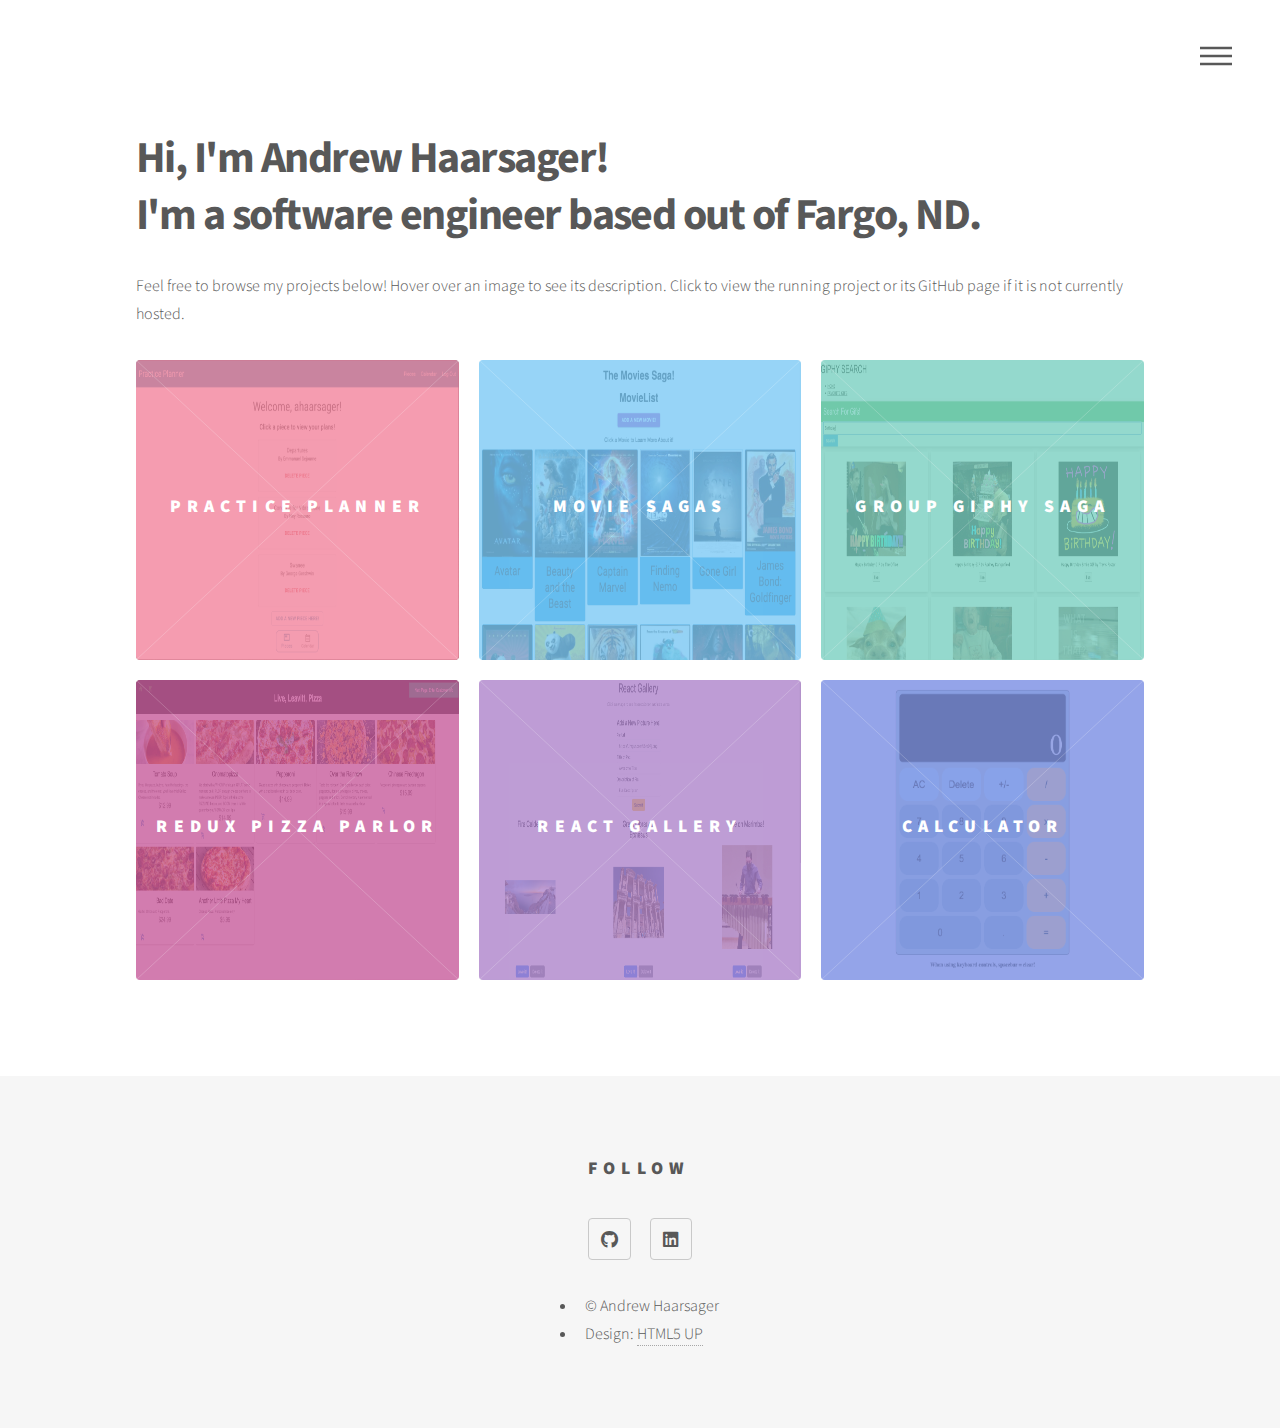
==== commit 5c0b91e4: "Add content to About page" ====
--- a/index.html
+++ b/index.html
@@ -45,7 +45,7 @@
 							<header>
 								<h1>Hi, I'm Andrew Haarsager!<br />
 								I'm a software engineer based out of Fargo, ND</a>.</h1>
-								<p>Feel free to browse my projects below! Hover over an image to see its description. Click to view the running project or its GitHub page if it is not currently hosted!</p>
+								<p>Feel free to browse my projects below! Hover over an image to see its description. Click to view the running project or its GitHub page if it is not currently hosted.</p>
 							</header>
 							<section class="tiles">
 								<article class="style1">
--- a/assets/css/main.css
+++ b/assets/css/main.css
@@ -2313,6 +2313,7 @@
 	.profile-pic {
 		width: 80vh;
 		height: auto;
+		margin-bottom: 2rem;
 	}
 
 	.image {
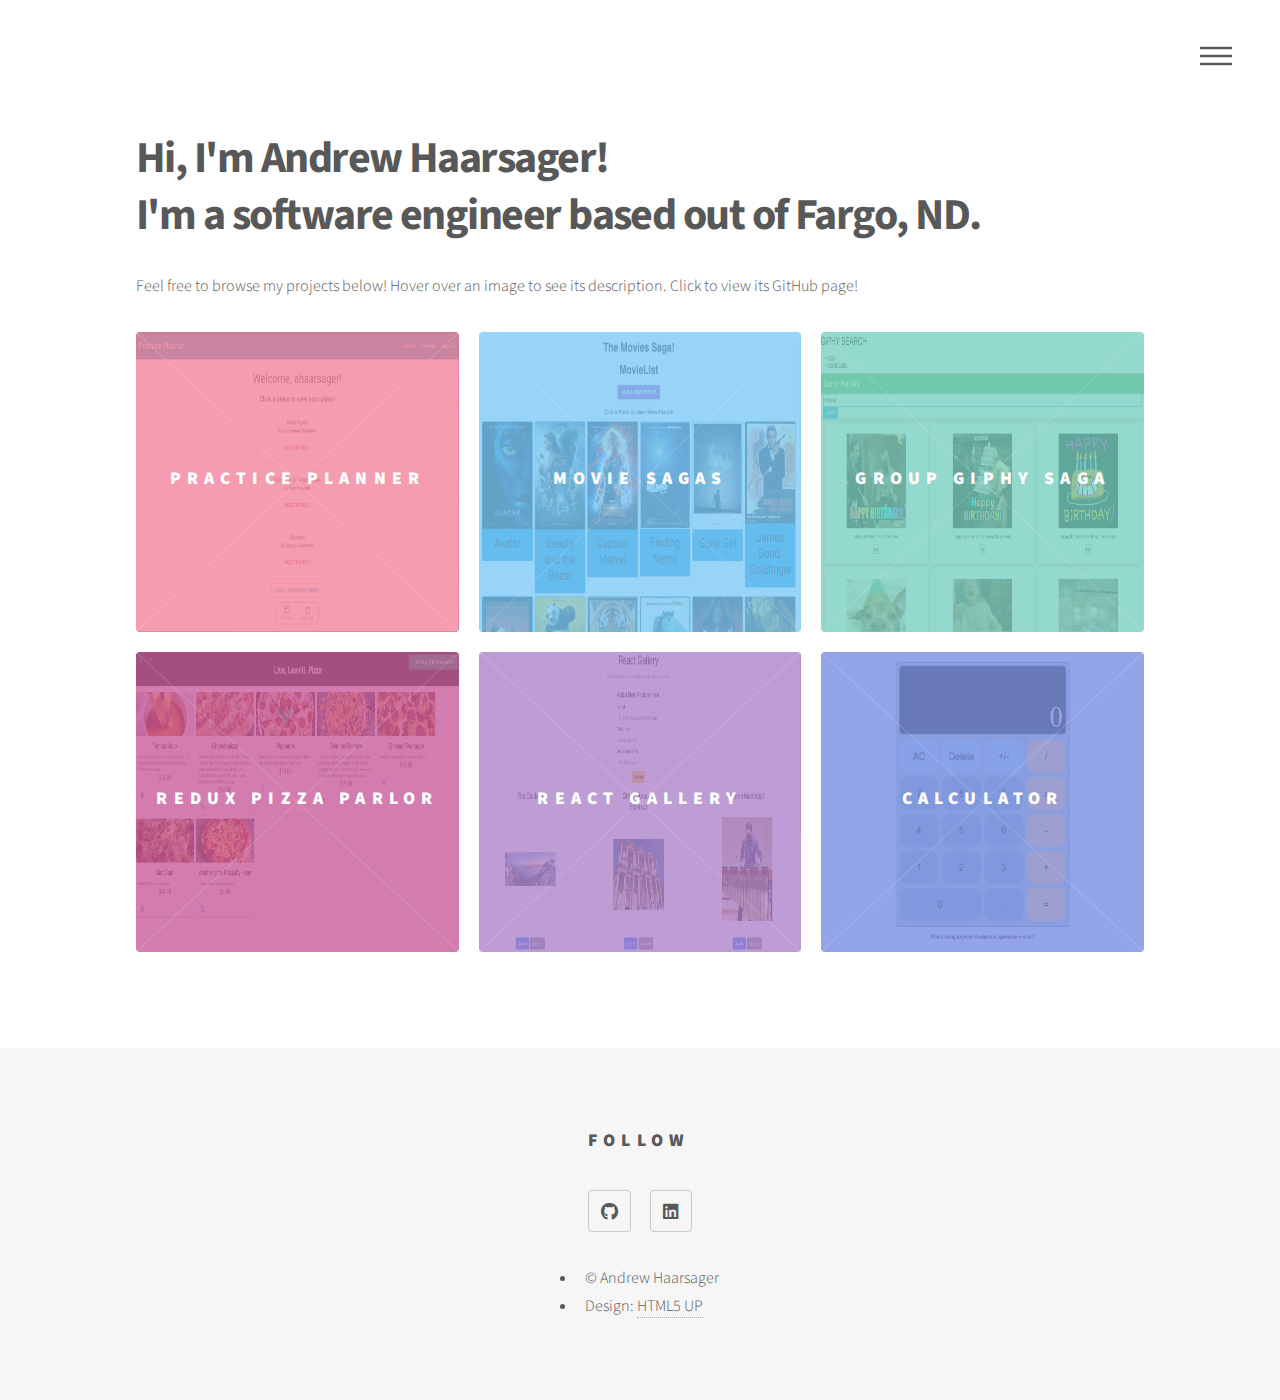
==== commit 481bc126: "Update links in index.html" ====
--- a/index.html
+++ b/index.html
@@ -45,7 +45,7 @@
 							<header>
 								<h1>Hi, I'm Andrew Haarsager!<br />
 								I'm a software engineer based out of Fargo, ND</a>.</h1>
-								<p>Feel free to browse my projects below! Hover over an image to see its description. Click to view the running project or its GitHub page if it is not currently hosted.</p>
+								<p>Feel free to browse my projects below! Hover over an image to see its description. Click to view its GitHub page!</p>
 							</header>
 							<section class="tiles">
 								<article class="style1">
@@ -53,12 +53,14 @@
 										<img src="screenshots/practice_planner_home.png" alt="Homescreen of my solo application, the Practice Planner" />
 									</span>
 									<!-- Change this to link to GitHub pages -->
-									<a href="https://ahaarsager-practice-planner.fly.dev">
+									<a href="https://github.com/athaarsager/Practice-Planner-Solo-Project">
 										<h2>Practice Planner</h2>
 										<div class="content">
 											<p>An application for helping musicians plan-out their practice sessions and their schedules.</p>
+											<!-- <a href="https://github.com/athaarsager/Practice-Planner-Solo-Project">GitHub Link</a> -->
 										</div>
 									</a>
+									
 								</article>
 								<article class="style2">
 									<span class="image">
@@ -97,7 +99,7 @@
 									<span class="image">
 										<img src="screenshots/react_gallery_home.png" alt="The homepage of a photo gallery, displaying three photos and a form to add more." />
 									</span>
-									<a href="https://athaarsager-react-gallery.fly.dev">
+									<a href="https://github.com/athaarsager/react-gallery">
 										<h2>React Gallery</h2>
 										<div class="content">
 											<p>A virtual photo gallery built as a weekend project during my time at Emerging Digital Academy.</p>
@@ -108,7 +110,7 @@
 									<span class="image">
 										<img src="screenshots/calculator.png" alt="A calculator on a lavender background" />
 									</span>
-									<a href="https://athaarsager.github.io/calculator/">
+									<a href="https://github.com/athaarsager/calculator">
 										<h2>Calculator</h2>
 										<div class="content">
 											<p>A simple calculator supporting both mouse and keyboard controls. One of my early javascript projects!</p>
--- a/assets/css/main.css
+++ b/assets/css/main.css
@@ -3158,6 +3158,17 @@
 
 /* Main */
 
+.about {
+	display: flex;
+}
+
+.about-text {
+	display: flex;
+	flex-direction: column;
+	justify-content: center;
+	margin-left: 2rem;
+}
+
 	#main {
 		padding: 0em 0 6em 0 ;
 	}
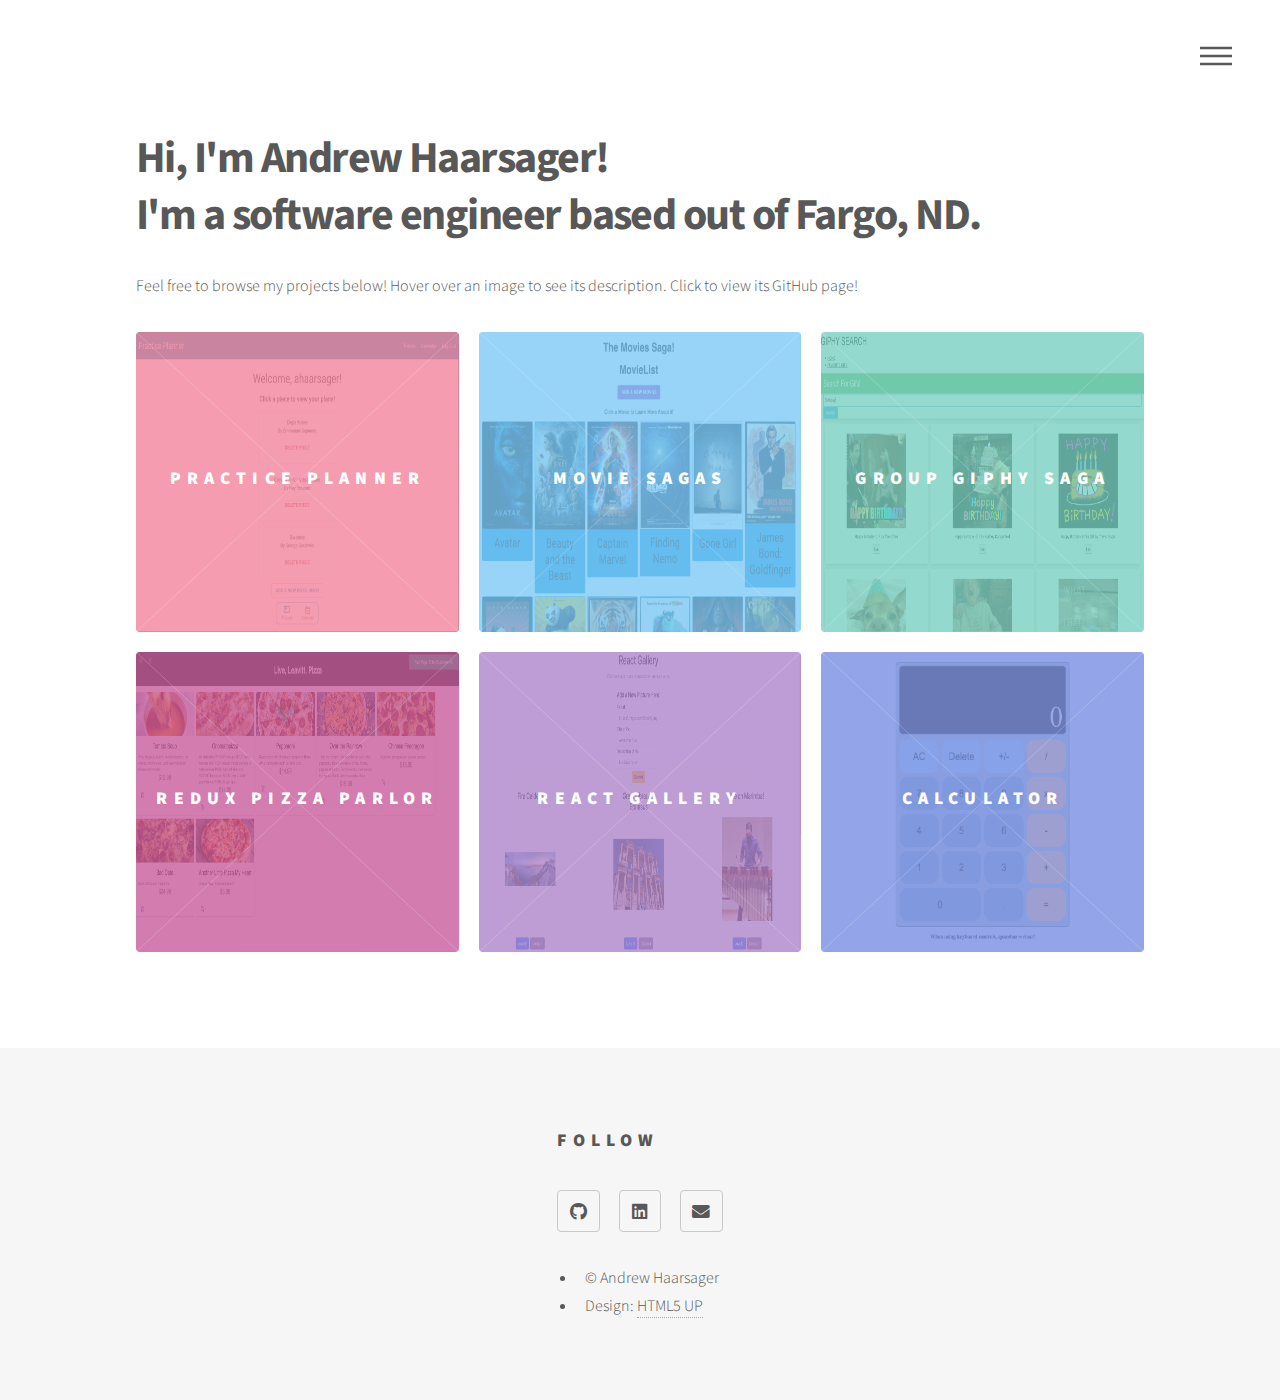
==== commit 933f667a: "Testing email functionality" ====
--- a/index.html
+++ b/index.html
@@ -148,8 +148,8 @@
 								<h2>Follow</h2>
 								<ul class="icons">
 									<li><a href="https://github.com/athaarsager" class="icon brands style2 fa-github"><span class="label">GitHub</span></a></li>
-									<!-- <li><a href="#" class="icon solid style2 fa-envelope"><span class="label">Email</span></a></li> -->
-									<li><a href="" class="icon brands style2 fa-linkedin"><span class="label">LinkedIn</span></a></li>
+									<li><a href="https://www.linkedin.com/in/andrew-haarsager" class="icon brands style2 fa-linkedin"><span class="label">LinkedIn</span></a></li>
+									<li><a aria-label="Send Email" href="mailto:athaarsager@gmail.com" class="icon solid style2 fa-envelope"><span class="label">Email</span></a></li>
 								</ul>
 							</section>
 							<ul class="copyright">
--- a/assets/css/main.css
+++ b/assets/css/main.css
@@ -2580,7 +2580,7 @@
 		-webkit-flex-wrap: wrap;
 		-ms-flex-wrap: wrap;
 		flex-wrap: wrap;
-		postiion: relative;
+		position: relative;
 		margin: -2.5em 0 0 -2.5em;
 	}
 
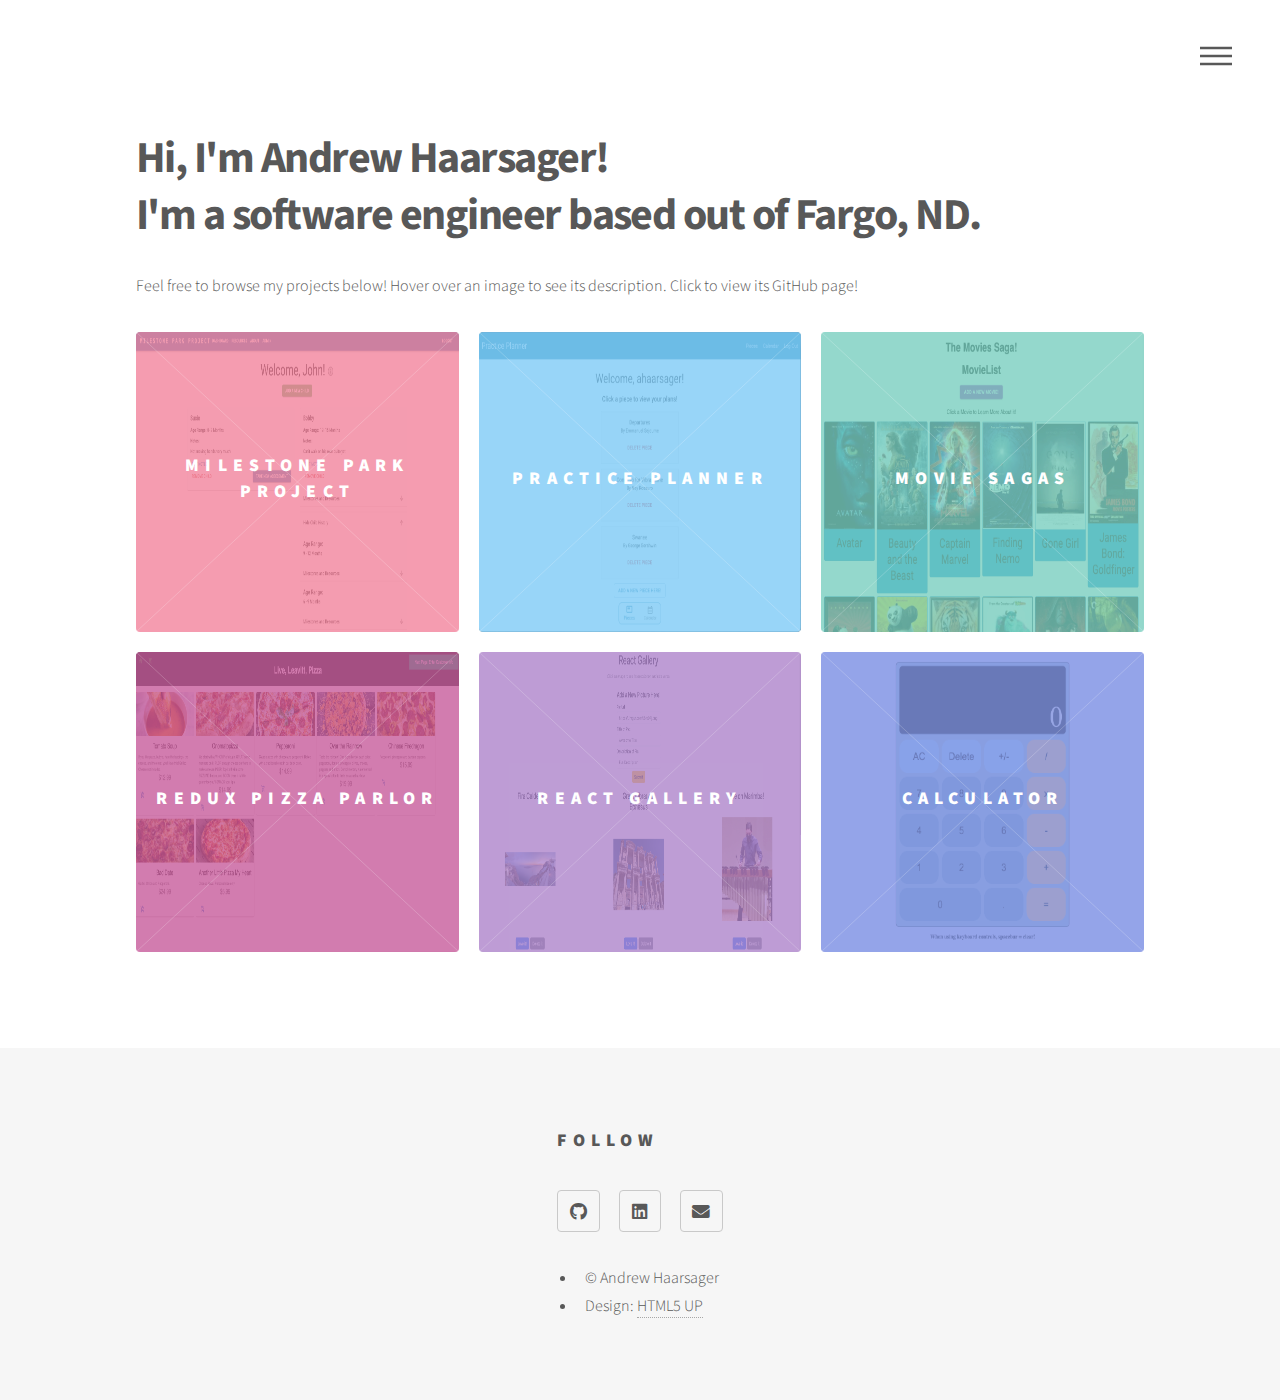
==== commit 9fb01653: "Add client project to display" ====
--- a/index.html
+++ b/index.html
@@ -50,6 +50,17 @@
 							<section class="tiles">
 								<article class="style1">
 									<span class="image">
+										<img src="screenshots/milestone-park.png" alt="A webpage displaying a layout cards for a couple of children with buttons for taking a new milestone assessment and displaying milestones and resources" />
+									</span>
+									<a href="https://github.com/Milestone-Park-Project/milestone-park">
+										<h2>Milestone Park Project</h2>
+										<div class="content">
+											<p>A group project made for a local client during my time at Emerging Digital Academy. It aims to connect parents with local resources to assist with their child's development</p>
+										</div>
+									</a>
+								</article>
+								<article class="style2">
+									<span class="image">
 										<img src="screenshots/practice_planner_home.png" alt="Homescreen of my solo application, the Practice Planner" />
 									</span>
 									<!-- Change this to link to GitHub pages -->
@@ -62,7 +73,7 @@
 									</a>
 									
 								</article>
-								<article class="style2">
+								<article class="style3">
 									<span class="image">
 										<img src="screenshots/movie_sagas_home_page.png" alt="Homescreen of my movie sagas project, displaying many movie posters and titles." />
 									</span>
@@ -70,17 +81,6 @@
 										<h2>Movie Sagas</h2>
 										<div class="content">
 											<p>A weekend CRUD app for displaying and adding movies to a webpage.</p>
-										</div>
-									</a>
-								</article>
-								<article class="style3">
-									<span class="image">
-										<img src="screenshots/group_giphy_screenshot.png" alt="A webpage displaying a search bar for finding GIFs and several Happy Birthday GIFs displayed below." />
-									</span>
-									<a href="https://github.com/athaarsager/group-giphy-saga">
-										<h2>Group Giphy Saga</h2>
-										<div class="content">
-											<p>A group project during my time at Emerging Digital Academy giving us practice with utilizing 3rd party APIs.</p>
 										</div>
 									</a>
 								</article>
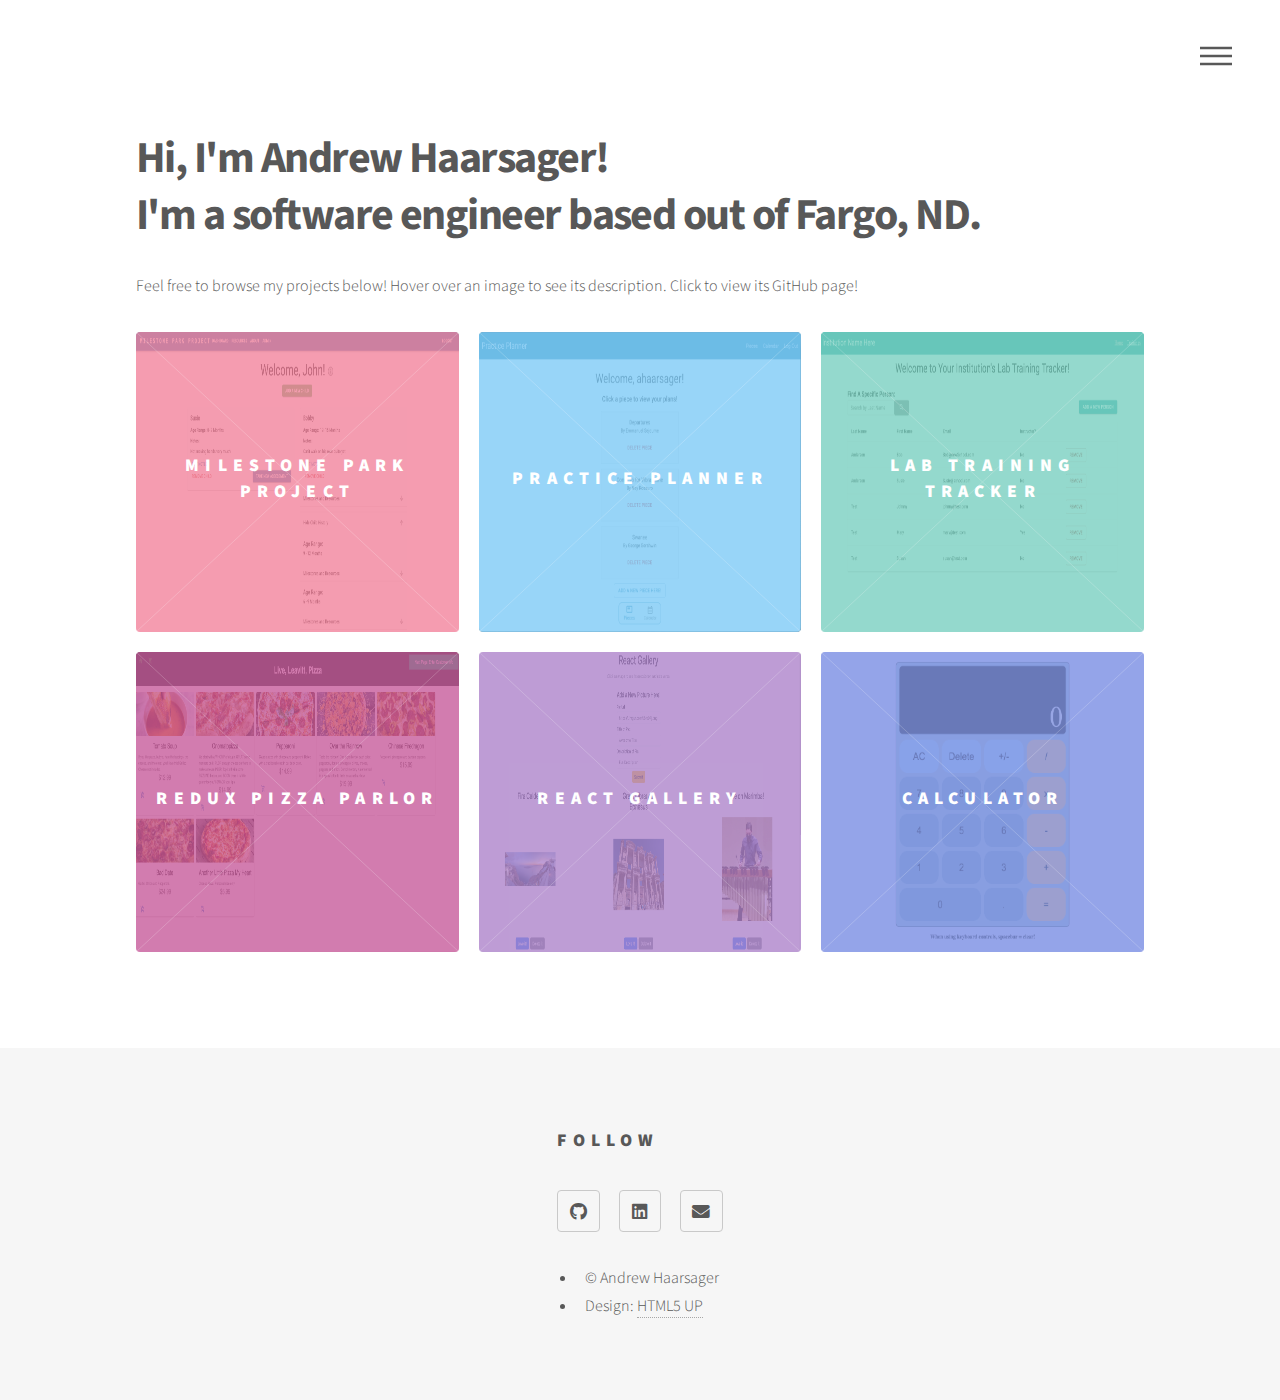
==== commit b6505f61: "Replace Movie Sagas with Lab Training Tracker" ====
--- a/index.html
+++ b/index.html
@@ -75,12 +75,12 @@
 								</article>
 								<article class="style3">
 									<span class="image">
-										<img src="screenshots/movie_sagas_home_page.png" alt="Homescreen of my movie sagas project, displaying many movie posters and titles." />
+										<img src="screenshots/lab_training_tracker_home.png" alt="Homescreen of the lab training tracker. Displays a list of students and faculty." />
 									</span>
-									<a href="https://github.com/athaarsager/movie-sagas">
-										<h2>Movie Sagas</h2>
+									<a href="https://github.com/athaarsager/lab-training-tracker">
+										<h2>Lab Training Tracker</h2>
 										<div class="content">
-											<p>A weekend CRUD app for displaying and adding movies to a webpage.</p>
+											<p>A simple CRUD app for keeping tack of students' and instructors' trainings for lab work at a college.</p>
 										</div>
 									</a>
 								</article>
